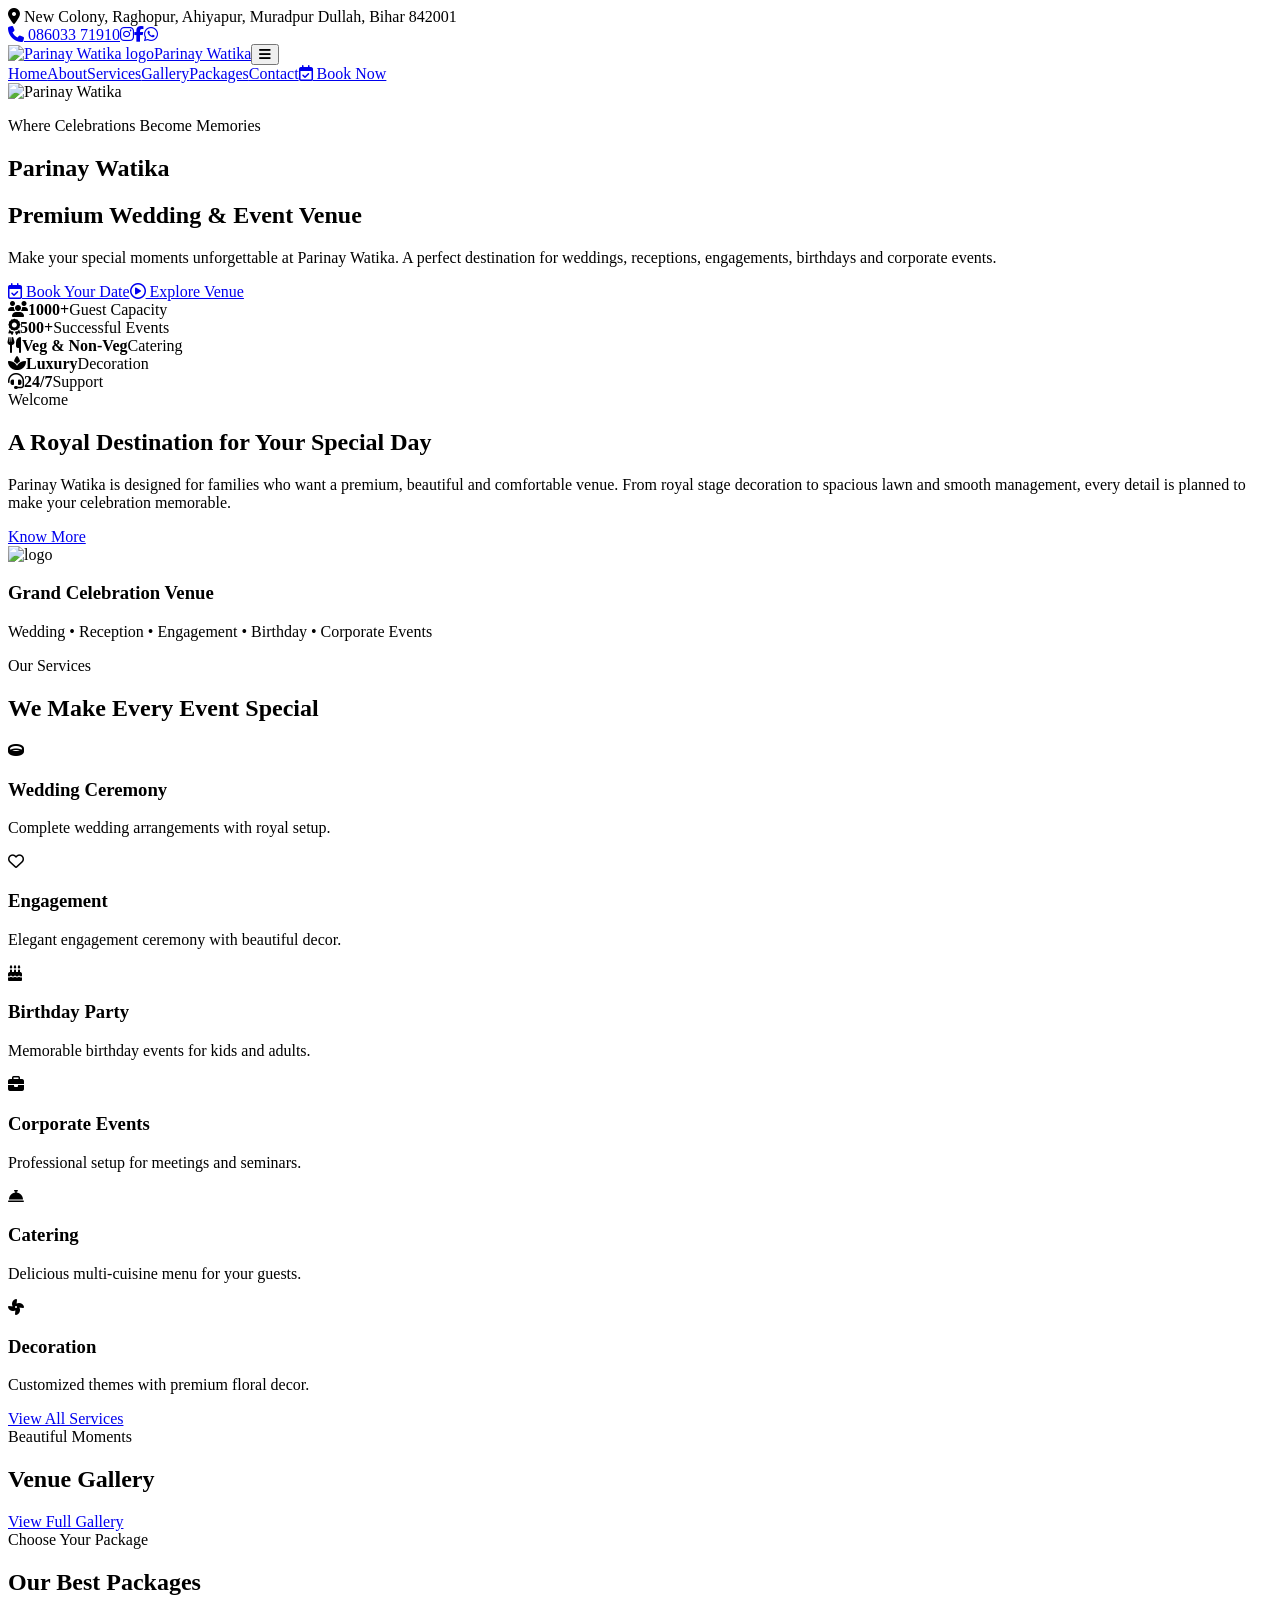
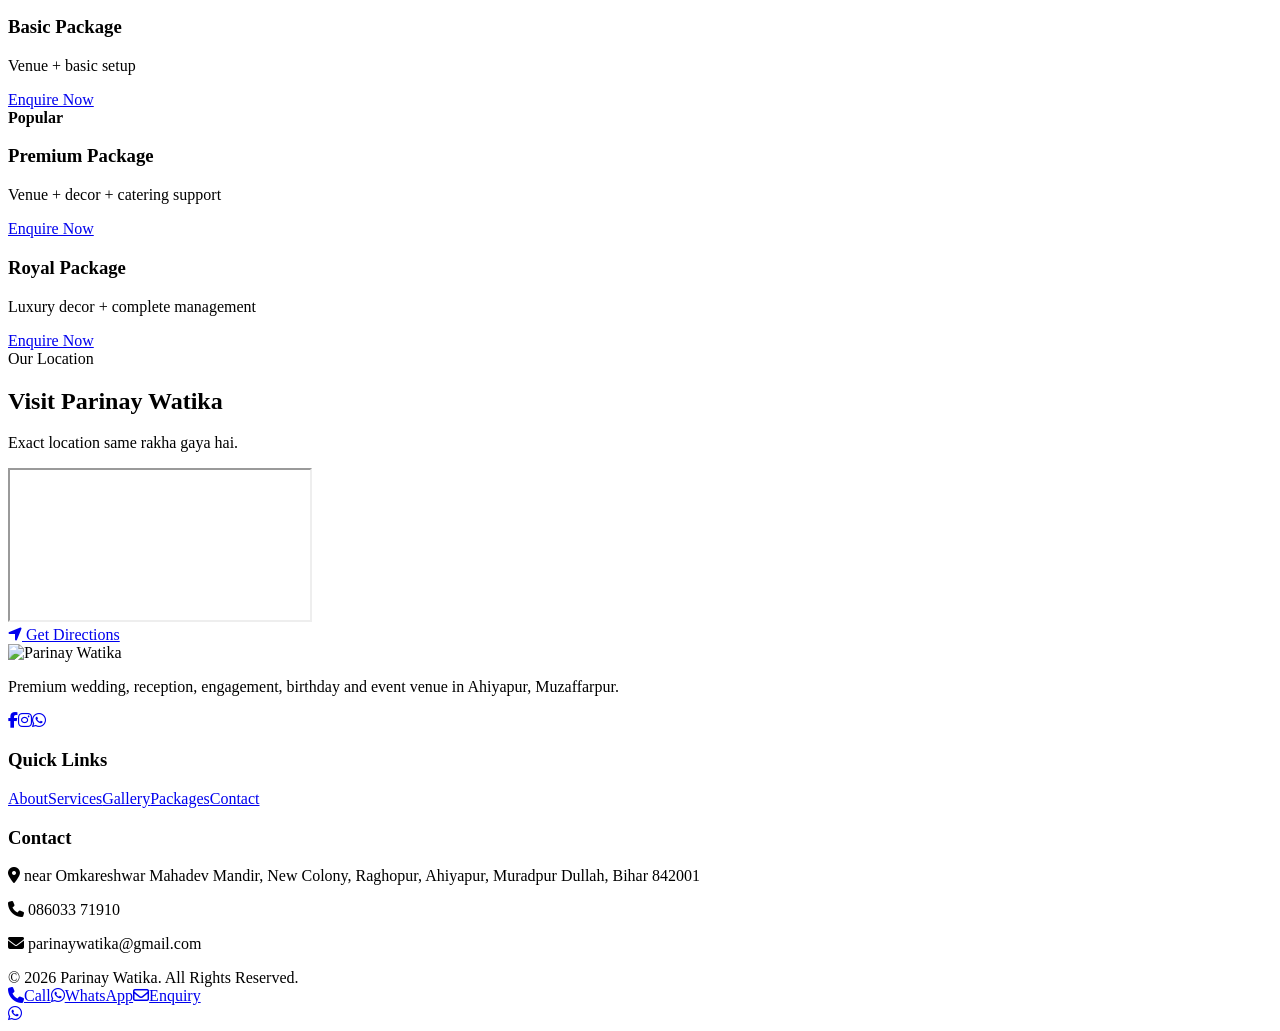
==== index.html @ 97393292 "Add files via upload" ====
<!DOCTYPE html><html lang="hi"><head><meta charset="UTF-8"><meta name="viewport" content="width=device-width, initial-scale=1.0"><title>Parinay Watika | Premium Wedding & Event Venue</title><meta name="description" content="Parinay Watika - premium wedding and event venue in Ahiyapur, Muzaffarpur."><link rel="preconnect" href="https://fonts.googleapis.com"><link rel="preconnect" href="https://fonts.gstatic.com" crossorigin><link href="https://fonts.googleapis.com/css2?family=Cinzel:wght@500;600;700;800&family=Playfair+Display:wght@600;700;800&family=Poppins:wght@300;400;500;600;700&display=swap" rel="stylesheet"><link rel="stylesheet" href="https://cdnjs.cloudflare.com/ajax/libs/font-awesome/6.5.2/css/all.min.css"><link rel="stylesheet" href="css/style.css"></head><body><header class="topbar"><div><i class="fa-solid fa-location-dot"></i> New Colony, Raghopur, Ahiyapur, Muradpur Dullah, Bihar 842001</div><div class="top-social"><a href="tel:+918603371910"><i class="fa-solid fa-phone"></i> 086033 71910</a><a href="https://www.instagram.com/mr_babuan_king" target="_blank"><i class="fa-brands fa-instagram"></i></a><a href="https://www.facebook.com/yourpage" target="_blank"><i class="fa-brands fa-facebook-f"></i></a><a href="https://wa.me/918603371910" target="_blank"><i class="fa-brands fa-whatsapp"></i></a></div></header>
<nav class="navbar"><a class="brand" href="index.html"><img src="assets/logo.png" alt="Parinay Watika logo"><span>Parinay Watika</span></a><button id="menuBtn" class="menu-btn"><i class="fa-solid fa-bars"></i></button><div id="navMenu" class="navlinks"><a href="index.html">Home</a><a href="about.html">About</a><a href="services.html">Services</a><a href="gallery.html">Gallery</a><a href="packages.html">Packages</a><a href="contact.html">Contact</a><a class="book" href="contact.html#booking"><i class="fa-regular fa-calendar-check"></i> Book Now</a></div></nav><section class="hero"><div class="hero-shade"></div><div class="hero-content"><img src="assets/logo.png" class="hero-logo" alt="Parinay Watika"><p class="script">Where Celebrations Become Memories</p><h1>Parinay <span>Watika</span></h1><h2>Premium Wedding & Event Venue</h2><p class="lead">Make your special moments unforgettable at Parinay Watika. A perfect destination for weddings, receptions, engagements, birthdays and corporate events.</p><div class="hero-buttons"><a class="btn primary" href="contact.html#booking"><i class="fa-regular fa-calendar-check"></i> Book Your Date</a><a class="btn ghost" href="gallery.html"><i class="fa-regular fa-circle-play"></i> Explore Venue</a></div></div></section><section class="stats"><div><i class="fa-solid fa-users"></i><b>1000+</b><span>Guest Capacity</span></div><div><i class="fa-solid fa-award"></i><b>500+</b><span>Successful Events</span></div><div><i class="fa-solid fa-utensils"></i><b>Veg & Non-Veg</b><span>Catering</span></div><div><i class="fa-solid fa-spa"></i><b>Luxury</b><span>Decoration</span></div><div><i class="fa-solid fa-headset"></i><b>24/7</b><span>Support</span></div></section><section class="split"><div><span class="mini">Welcome</span><h2>A Royal Destination for Your Special Day</h2><p>Parinay Watika is designed for families who want a premium, beautiful and comfortable venue. From royal stage decoration to spacious lawn and smooth management, every detail is planned to make your celebration memorable.</p><a class="btn dark" href="about.html">Know More</a></div><div class="feature-card"><img src="assets/logo.png" alt="logo"><h3>Grand Celebration Venue</h3><p>Wedding • Reception • Engagement • Birthday • Corporate Events</p></div></section><section class="services-home"><div class="section-title"><span>Our Services</span><h2>We Make Every Event Special</h2></div><div class="cards"><article><i class="fa-solid fa-ring"></i><h3>Wedding Ceremony</h3><p>Complete wedding arrangements with royal setup.</p></article><article><i class="fa-regular fa-heart"></i><h3>Engagement</h3><p>Elegant engagement ceremony with beautiful decor.</p></article><article><i class="fa-solid fa-cake-candles"></i><h3>Birthday Party</h3><p>Memorable birthday events for kids and adults.</p></article><article><i class="fa-solid fa-briefcase"></i><h3>Corporate Events</h3><p>Professional setup for meetings and seminars.</p></article><article><i class="fa-solid fa-bell-concierge"></i><h3>Catering</h3><p>Delicious multi-cuisine menu for your guests.</p></article><article><i class="fa-solid fa-fan"></i><h3>Decoration</h3><p>Customized themes with premium floral decor.</p></article></div><div class="center"><a class="btn primary" href="services.html">View All Services</a></div></section><section class="gallery-preview"><div class="section-title light"><span>Beautiful Moments</span><h2>Venue Gallery</h2></div><div class="gallery-grid"><div></div><div></div><div></div><div></div><div></div><div></div></div><div class="center"><a class="btn ghost" href="gallery.html">View Full Gallery</a></div></section><section class="packages-preview"><div class="section-title light"><span>Choose Your Package</span><h2>Our Best Packages</h2></div><div class="package-grid"><div class="pkg"><h3>Basic Package</h3><p>Venue + basic setup</p><a href="contact.html#booking">Enquire Now</a></div><div class="pkg featured"><b>Popular</b><h3>Premium Package</h3><p>Venue + decor + catering support</p><a href="contact.html#booking">Enquire Now</a></div><div class="pkg"><h3>Royal Package</h3><p>Luxury decor + complete management</p><a href="contact.html#booking">Enquire Now</a></div></div></section><section class="map-section"><div class="section-title"><span>Our Location</span><h2>Visit Parinay Watika</h2><p>Exact location same rakha gaya hai.</p></div><iframe title="Parinay Watika Google Map" src="https://www.google.com/maps?q=26.1533341,85.3996488+(Parinay+vatika)&output=embed" loading="lazy" referrerpolicy="no-referrer-when-downgrade"></iframe><div class="center"><a class="btn primary" target="_blank" href="https://www.google.com/maps/dir/?api=1&destination=26.1533341,85.3996488"><i class="fa-solid fa-location-arrow"></i> Get Directions</a></div></section><footer class="footer"><div class="footer-grid"><div><img src="assets/logo.png" class="footer-logo" alt="Parinay Watika"><p>Premium wedding, reception, engagement, birthday and event venue in Ahiyapur, Muzaffarpur.</p><div class="social-icons"><a href="https://www.facebook.com/yourpage" target="_blank"><i class="fa-brands fa-facebook-f"></i></a><a href="https://www.instagram.com/mr_babuan_king" target="_blank"><i class="fa-brands fa-instagram"></i></a><a href="https://wa.me/918603371910" target="_blank"><i class="fa-brands fa-whatsapp"></i></a></div></div><div><h3>Quick Links</h3><a href="about.html">About</a><a href="services.html">Services</a><a href="gallery.html">Gallery</a><a href="packages.html">Packages</a><a href="contact.html">Contact</a></div><div><h3>Contact</h3><p><i class="fa-solid fa-location-dot"></i> near Omkareshwar Mahadev Mandir, New Colony, Raghopur, Ahiyapur, Muradpur Dullah, Bihar 842001</p><p><i class="fa-solid fa-phone"></i> 086033 71910</p><p><i class="fa-solid fa-envelope"></i> parinaywatika@gmail.com</p></div></div><div class="copy">© 2026 Parinay Watika. All Rights Reserved.</div></footer><div class="side-actions"><a href="tel:+918603371910"><i class="fa-solid fa-phone"></i><span>Call</span></a><a href="https://wa.me/918603371910?text=Hello%20Parinay%20Watika,%20I%20want%20to%20book%20your%20venue." target="_blank"><i class="fa-brands fa-whatsapp"></i><span>WhatsApp</span></a><a href="contact.html#booking"><i class="fa-regular fa-envelope"></i><span>Enquiry</span></a></div><a class="float-whatsapp" href="https://wa.me/918603371910?text=Hello%20Parinay%20Watika,%20I%20want%20to%20book%20your%20venue." target="_blank"><i class="fa-brands fa-whatsapp"></i></a><script src="js/script.js"></script></body></html>
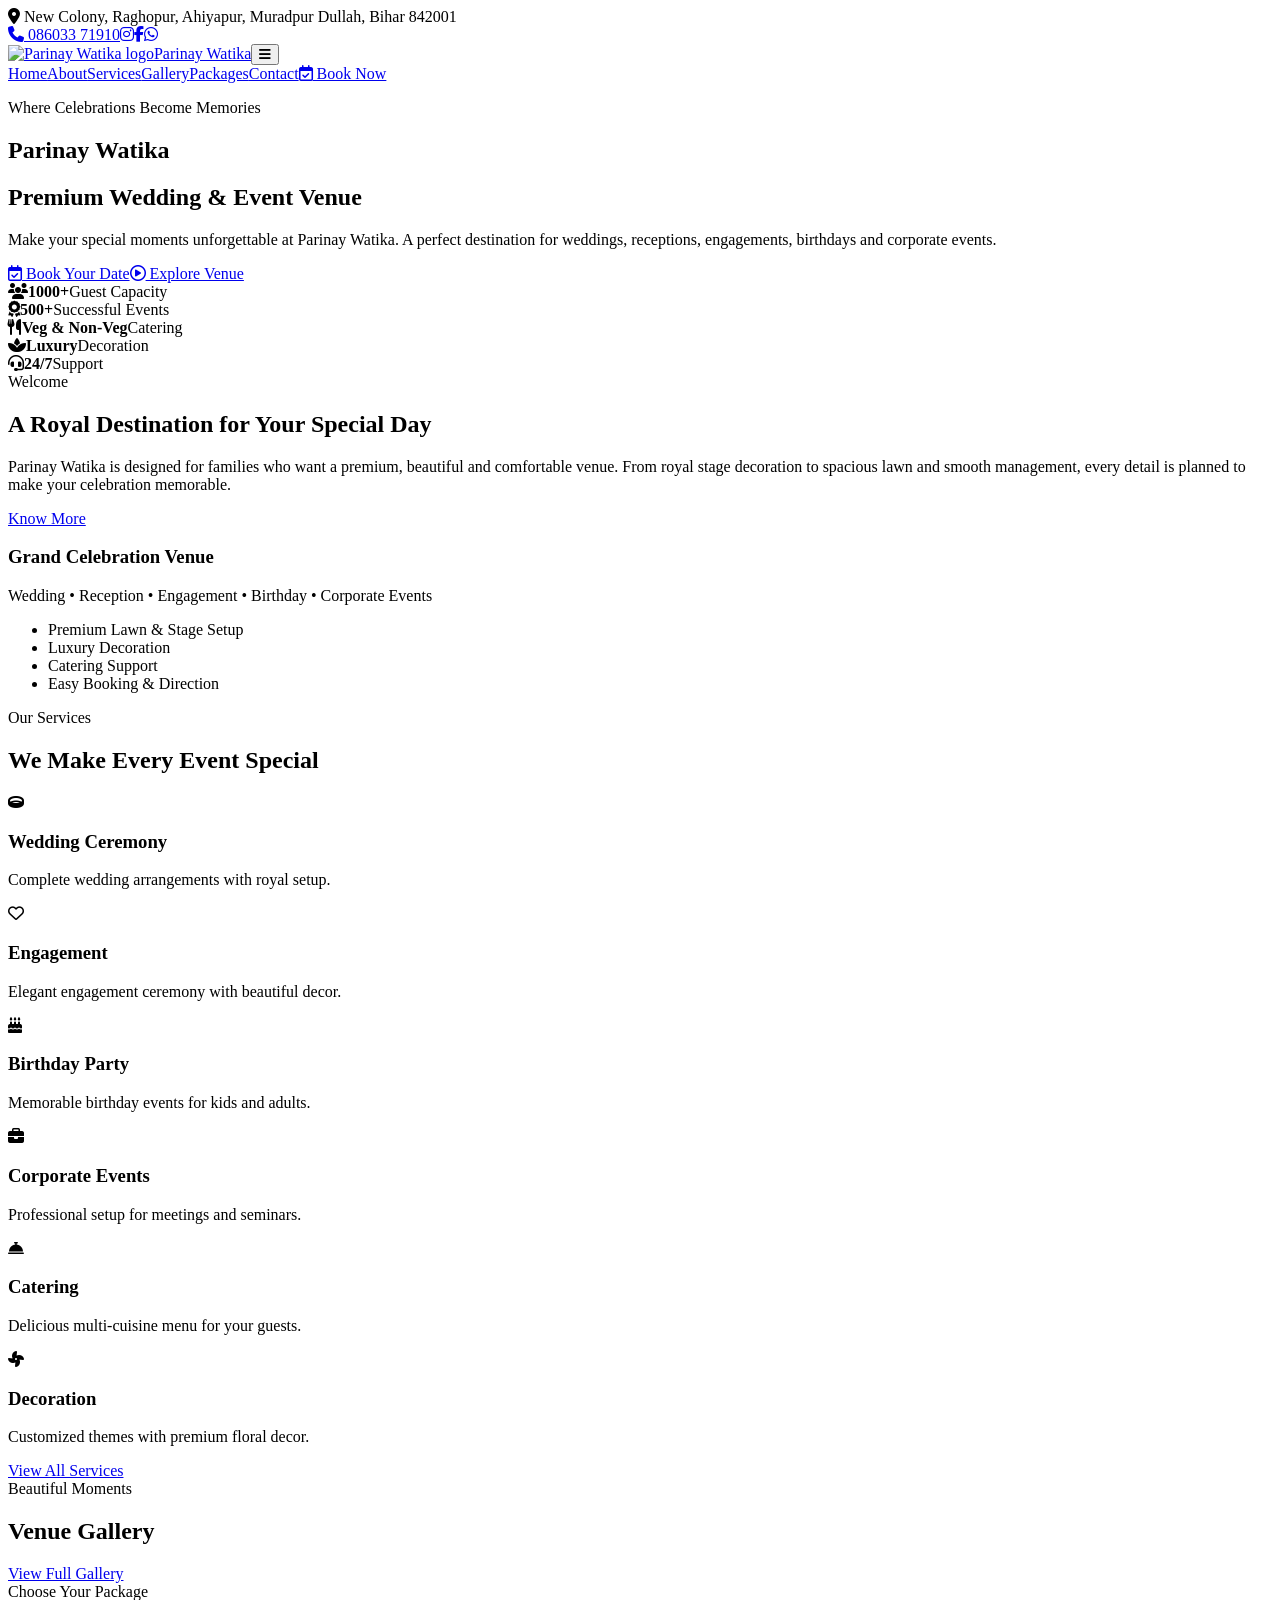
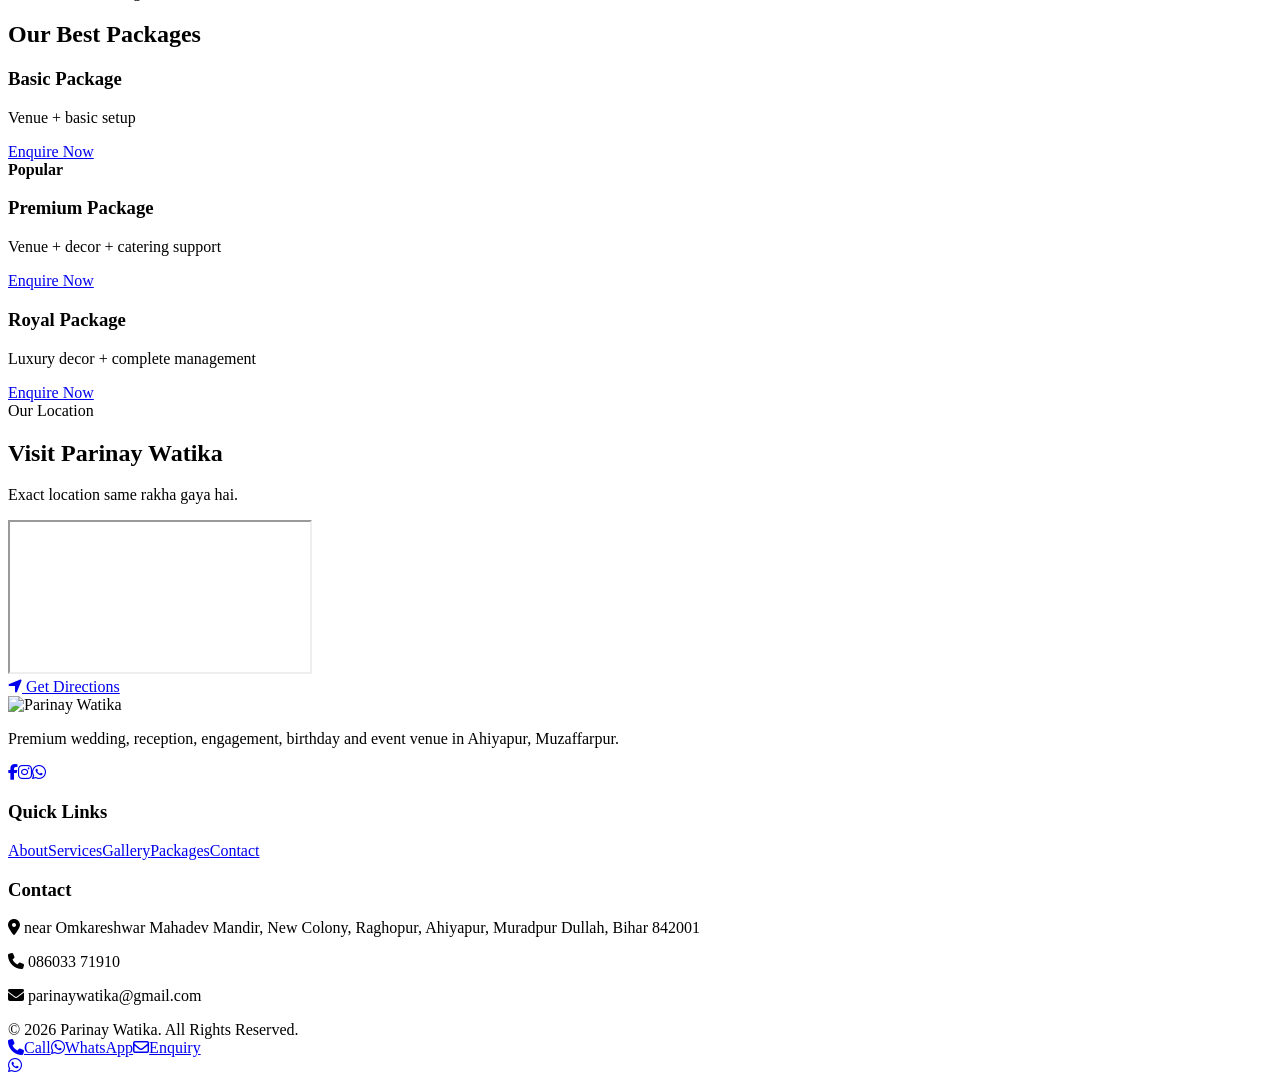
==== commit 7a912dfe: "Add files via upload" ====
--- a/index.html
+++ b/index.html
@@ -1,2 +1,2 @@
 <!DOCTYPE html><html lang="hi"><head><meta charset="UTF-8"><meta name="viewport" content="width=device-width, initial-scale=1.0"><title>Parinay Watika | Premium Wedding & Event Venue</title><meta name="description" content="Parinay Watika - premium wedding and event venue in Ahiyapur, Muzaffarpur."><link rel="preconnect" href="https://fonts.googleapis.com"><link rel="preconnect" href="https://fonts.gstatic.com" crossorigin><link href="https://fonts.googleapis.com/css2?family=Cinzel:wght@500;600;700;800&family=Playfair+Display:wght@600;700;800&family=Poppins:wght@300;400;500;600;700&display=swap" rel="stylesheet"><link rel="stylesheet" href="https://cdnjs.cloudflare.com/ajax/libs/font-awesome/6.5.2/css/all.min.css"><link rel="stylesheet" href="css/style.css"></head><body><header class="topbar"><div><i class="fa-solid fa-location-dot"></i> New Colony, Raghopur, Ahiyapur, Muradpur Dullah, Bihar 842001</div><div class="top-social"><a href="tel:+918603371910"><i class="fa-solid fa-phone"></i> 086033 71910</a><a href="https://www.instagram.com/mr_babuan_king" target="_blank"><i class="fa-brands fa-instagram"></i></a><a href="https://www.facebook.com/yourpage" target="_blank"><i class="fa-brands fa-facebook-f"></i></a><a href="https://wa.me/918603371910" target="_blank"><i class="fa-brands fa-whatsapp"></i></a></div></header>
-<nav class="navbar"><a class="brand" href="index.html"><img src="assets/logo.png" alt="Parinay Watika logo"><span>Parinay Watika</span></a><button id="menuBtn" class="menu-btn"><i class="fa-solid fa-bars"></i></button><div id="navMenu" class="navlinks"><a href="index.html">Home</a><a href="about.html">About</a><a href="services.html">Services</a><a href="gallery.html">Gallery</a><a href="packages.html">Packages</a><a href="contact.html">Contact</a><a class="book" href="contact.html#booking"><i class="fa-regular fa-calendar-check"></i> Book Now</a></div></nav><section class="hero"><div class="hero-shade"></div><div class="hero-content"><img src="assets/logo.png" class="hero-logo" alt="Parinay Watika"><p class="script">Where Celebrations Become Memories</p><h1>Parinay <span>Watika</span></h1><h2>Premium Wedding & Event Venue</h2><p class="lead">Make your special moments unforgettable at Parinay Watika. A perfect destination for weddings, receptions, engagements, birthdays and corporate events.</p><div class="hero-buttons"><a class="btn primary" href="contact.html#booking"><i class="fa-regular fa-calendar-check"></i> Book Your Date</a><a class="btn ghost" href="gallery.html"><i class="fa-regular fa-circle-play"></i> Explore Venue</a></div></div></section><section class="stats"><div><i class="fa-solid fa-users"></i><b>1000+</b><span>Guest Capacity</span></div><div><i class="fa-solid fa-award"></i><b>500+</b><span>Successful Events</span></div><div><i class="fa-solid fa-utensils"></i><b>Veg & Non-Veg</b><span>Catering</span></div><div><i class="fa-solid fa-spa"></i><b>Luxury</b><span>Decoration</span></div><div><i class="fa-solid fa-headset"></i><b>24/7</b><span>Support</span></div></section><section class="split"><div><span class="mini">Welcome</span><h2>A Royal Destination for Your Special Day</h2><p>Parinay Watika is designed for families who want a premium, beautiful and comfortable venue. From royal stage decoration to spacious lawn and smooth management, every detail is planned to make your celebration memorable.</p><a class="btn dark" href="about.html">Know More</a></div><div class="feature-card"><img src="assets/logo.png" alt="logo"><h3>Grand Celebration Venue</h3><p>Wedding • Reception • Engagement • Birthday • Corporate Events</p></div></section><section class="services-home"><div class="section-title"><span>Our Services</span><h2>We Make Every Event Special</h2></div><div class="cards"><article><i class="fa-solid fa-ring"></i><h3>Wedding Ceremony</h3><p>Complete wedding arrangements with royal setup.</p></article><article><i class="fa-regular fa-heart"></i><h3>Engagement</h3><p>Elegant engagement ceremony with beautiful decor.</p></article><article><i class="fa-solid fa-cake-candles"></i><h3>Birthday Party</h3><p>Memorable birthday events for kids and adults.</p></article><article><i class="fa-solid fa-briefcase"></i><h3>Corporate Events</h3><p>Professional setup for meetings and seminars.</p></article><article><i class="fa-solid fa-bell-concierge"></i><h3>Catering</h3><p>Delicious multi-cuisine menu for your guests.</p></article><article><i class="fa-solid fa-fan"></i><h3>Decoration</h3><p>Customized themes with premium floral decor.</p></article></div><div class="center"><a class="btn primary" href="services.html">View All Services</a></div></section><section class="gallery-preview"><div class="section-title light"><span>Beautiful Moments</span><h2>Venue Gallery</h2></div><div class="gallery-grid"><div></div><div></div><div></div><div></div><div></div><div></div></div><div class="center"><a class="btn ghost" href="gallery.html">View Full Gallery</a></div></section><section class="packages-preview"><div class="section-title light"><span>Choose Your Package</span><h2>Our Best Packages</h2></div><div class="package-grid"><div class="pkg"><h3>Basic Package</h3><p>Venue + basic setup</p><a href="contact.html#booking">Enquire Now</a></div><div class="pkg featured"><b>Popular</b><h3>Premium Package</h3><p>Venue + decor + catering support</p><a href="contact.html#booking">Enquire Now</a></div><div class="pkg"><h3>Royal Package</h3><p>Luxury decor + complete management</p><a href="contact.html#booking">Enquire Now</a></div></div></section><section class="map-section"><div class="section-title"><span>Our Location</span><h2>Visit Parinay Watika</h2><p>Exact location same rakha gaya hai.</p></div><iframe title="Parinay Watika Google Map" src="https://www.google.com/maps?q=26.1533341,85.3996488+(Parinay+vatika)&output=embed" loading="lazy" referrerpolicy="no-referrer-when-downgrade"></iframe><div class="center"><a class="btn primary" target="_blank" href="https://www.google.com/maps/dir/?api=1&destination=26.1533341,85.3996488"><i class="fa-solid fa-location-arrow"></i> Get Directions</a></div></section><footer class="footer"><div class="footer-grid"><div><img src="assets/logo.png" class="footer-logo" alt="Parinay Watika"><p>Premium wedding, reception, engagement, birthday and event venue in Ahiyapur, Muzaffarpur.</p><div class="social-icons"><a href="https://www.facebook.com/yourpage" target="_blank"><i class="fa-brands fa-facebook-f"></i></a><a href="https://www.instagram.com/mr_babuan_king" target="_blank"><i class="fa-brands fa-instagram"></i></a><a href="https://wa.me/918603371910" target="_blank"><i class="fa-brands fa-whatsapp"></i></a></div></div><div><h3>Quick Links</h3><a href="about.html">About</a><a href="services.html">Services</a><a href="gallery.html">Gallery</a><a href="packages.html">Packages</a><a href="contact.html">Contact</a></div><div><h3>Contact</h3><p><i class="fa-solid fa-location-dot"></i> near Omkareshwar Mahadev Mandir, New Colony, Raghopur, Ahiyapur, Muradpur Dullah, Bihar 842001</p><p><i class="fa-solid fa-phone"></i> 086033 71910</p><p><i class="fa-solid fa-envelope"></i> parinaywatika@gmail.com</p></div></div><div class="copy">© 2026 Parinay Watika. All Rights Reserved.</div></footer><div class="side-actions"><a href="tel:+918603371910"><i class="fa-solid fa-phone"></i><span>Call</span></a><a href="https://wa.me/918603371910?text=Hello%20Parinay%20Watika,%20I%20want%20to%20book%20your%20venue." target="_blank"><i class="fa-brands fa-whatsapp"></i><span>WhatsApp</span></a><a href="contact.html#booking"><i class="fa-regular fa-envelope"></i><span>Enquiry</span></a></div><a class="float-whatsapp" href="https://wa.me/918603371910?text=Hello%20Parinay%20Watika,%20I%20want%20to%20book%20your%20venue." target="_blank"><i class="fa-brands fa-whatsapp"></i></a><script src="js/script.js"></script></body></html>+<nav class="navbar"><a class="brand" href="index.html"><img src="assets/logo.png" alt="Parinay Watika logo"><span>Parinay Watika</span></a><button id="menuBtn" class="menu-btn"><i class="fa-solid fa-bars"></i></button><div id="navMenu" class="navlinks"><a href="index.html">Home</a><a href="about.html">About</a><a href="services.html">Services</a><a href="gallery.html">Gallery</a><a href="packages.html">Packages</a><a href="contact.html">Contact</a><a class="book" href="contact.html#booking"><i class="fa-regular fa-calendar-check"></i> Book Now</a></div></nav><section class="hero"><div class="hero-shade"></div><div class="hero-content"><p class="script">Where Celebrations Become Memories</p><h1>Parinay <span>Watika</span></h1><h2>Premium Wedding & Event Venue</h2><p class="lead">Make your special moments unforgettable at Parinay Watika. A perfect destination for weddings, receptions, engagements, birthdays and corporate events.</p><div class="hero-buttons"><a class="btn primary" href="contact.html#booking"><i class="fa-regular fa-calendar-check"></i> Book Your Date</a><a class="btn ghost" href="gallery.html"><i class="fa-regular fa-circle-play"></i> Explore Venue</a></div></div></section><section class="stats"><div><i class="fa-solid fa-users"></i><b>1000+</b><span>Guest Capacity</span></div><div><i class="fa-solid fa-award"></i><b>500+</b><span>Successful Events</span></div><div><i class="fa-solid fa-utensils"></i><b>Veg & Non-Veg</b><span>Catering</span></div><div><i class="fa-solid fa-spa"></i><b>Luxury</b><span>Decoration</span></div><div><i class="fa-solid fa-headset"></i><b>24/7</b><span>Support</span></div></section><section class="split"><div><span class="mini">Welcome</span><h2>A Royal Destination for Your Special Day</h2><p>Parinay Watika is designed for families who want a premium, beautiful and comfortable venue. From royal stage decoration to spacious lawn and smooth management, every detail is planned to make your celebration memorable.</p><a class="btn dark" href="about.html">Know More</a></div><div class="feature-card"><h3>Grand Celebration Venue</h3><p>Wedding • Reception • Engagement • Birthday • Corporate Events</p><ul><li>Premium Lawn & Stage Setup</li><li>Luxury Decoration</li><li>Catering Support</li><li>Easy Booking & Direction</li></ul></div></section><section class="services-home"><div class="section-title"><span>Our Services</span><h2>We Make Every Event Special</h2></div><div class="cards"><article><i class="fa-solid fa-ring"></i><h3>Wedding Ceremony</h3><p>Complete wedding arrangements with royal setup.</p></article><article><i class="fa-regular fa-heart"></i><h3>Engagement</h3><p>Elegant engagement ceremony with beautiful decor.</p></article><article><i class="fa-solid fa-cake-candles"></i><h3>Birthday Party</h3><p>Memorable birthday events for kids and adults.</p></article><article><i class="fa-solid fa-briefcase"></i><h3>Corporate Events</h3><p>Professional setup for meetings and seminars.</p></article><article><i class="fa-solid fa-bell-concierge"></i><h3>Catering</h3><p>Delicious multi-cuisine menu for your guests.</p></article><article><i class="fa-solid fa-fan"></i><h3>Decoration</h3><p>Customized themes with premium floral decor.</p></article></div><div class="center"><a class="btn primary" href="services.html">View All Services</a></div></section><section class="gallery-preview"><div class="section-title light"><span>Beautiful Moments</span><h2>Venue Gallery</h2></div><div class="gallery-grid"><div></div><div></div><div></div><div></div><div></div><div></div></div><div class="center"><a class="btn ghost" href="gallery.html">View Full Gallery</a></div></section><section class="packages-preview"><div class="section-title light"><span>Choose Your Package</span><h2>Our Best Packages</h2></div><div class="package-grid"><div class="pkg"><h3>Basic Package</h3><p>Venue + basic setup</p><a href="contact.html#booking">Enquire Now</a></div><div class="pkg featured"><b>Popular</b><h3>Premium Package</h3><p>Venue + decor + catering support</p><a href="contact.html#booking">Enquire Now</a></div><div class="pkg"><h3>Royal Package</h3><p>Luxury decor + complete management</p><a href="contact.html#booking">Enquire Now</a></div></div></section><section class="map-section"><div class="section-title"><span>Our Location</span><h2>Visit Parinay Watika</h2><p>Exact location same rakha gaya hai.</p></div><iframe title="Parinay Watika Google Map" src="https://www.google.com/maps?q=26.1533341,85.3996488+(Parinay+vatika)&output=embed" loading="lazy" referrerpolicy="no-referrer-when-downgrade"></iframe><div class="center"><a class="btn primary" target="_blank" href="https://www.google.com/maps/dir/?api=1&destination=26.1533341,85.3996488"><i class="fa-solid fa-location-arrow"></i> Get Directions</a></div></section><footer class="footer"><div class="footer-grid"><div><img src="assets/logo.png" class="footer-logo" alt="Parinay Watika"><p>Premium wedding, reception, engagement, birthday and event venue in Ahiyapur, Muzaffarpur.</p><div class="social-icons"><a href="https://www.facebook.com/yourpage" target="_blank"><i class="fa-brands fa-facebook-f"></i></a><a href="https://www.instagram.com/mr_babuan_king" target="_blank"><i class="fa-brands fa-instagram"></i></a><a href="https://wa.me/918603371910" target="_blank"><i class="fa-brands fa-whatsapp"></i></a></div></div><div><h3>Quick Links</h3><a href="about.html">About</a><a href="services.html">Services</a><a href="gallery.html">Gallery</a><a href="packages.html">Packages</a><a href="contact.html">Contact</a></div><div><h3>Contact</h3><p><i class="fa-solid fa-location-dot"></i> near Omkareshwar Mahadev Mandir, New Colony, Raghopur, Ahiyapur, Muradpur Dullah, Bihar 842001</p><p><i class="fa-solid fa-phone"></i> 086033 71910</p><p><i class="fa-solid fa-envelope"></i> parinaywatika@gmail.com</p></div></div><div class="copy">© 2026 Parinay Watika. All Rights Reserved.</div></footer><div class="side-actions"><a href="tel:+918603371910"><i class="fa-solid fa-phone"></i><span>Call</span></a><a href="https://wa.me/918603371910?text=Hello%20Parinay%20Watika,%20I%20want%20to%20book%20your%20venue." target="_blank"><i class="fa-brands fa-whatsapp"></i><span>WhatsApp</span></a><a href="contact.html#booking"><i class="fa-regular fa-envelope"></i><span>Enquiry</span></a></div><a class="float-whatsapp" href="https://wa.me/918603371910?text=Hello%20Parinay%20Watika,%20I%20want%20to%20book%20your%20venue." target="_blank"><i class="fa-brands fa-whatsapp"></i></a><script src="js/script.js"></script></body></html>
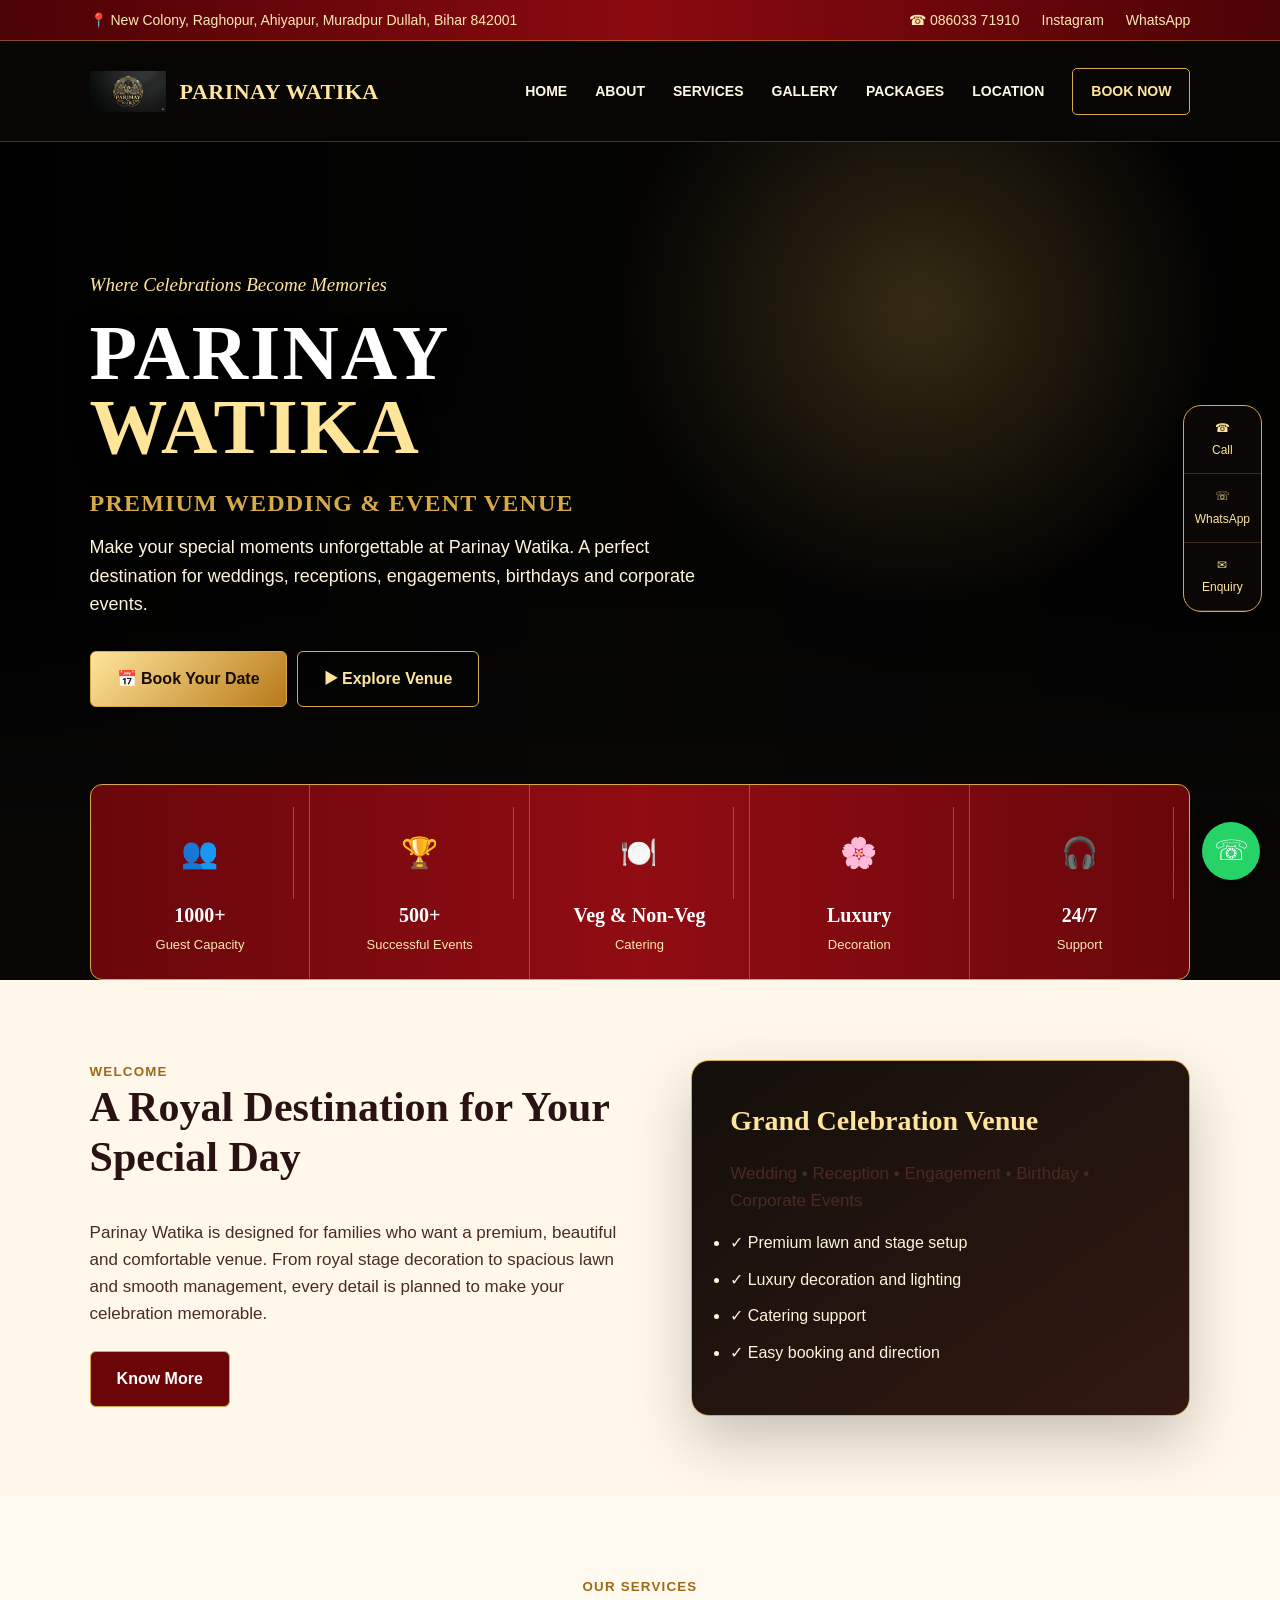
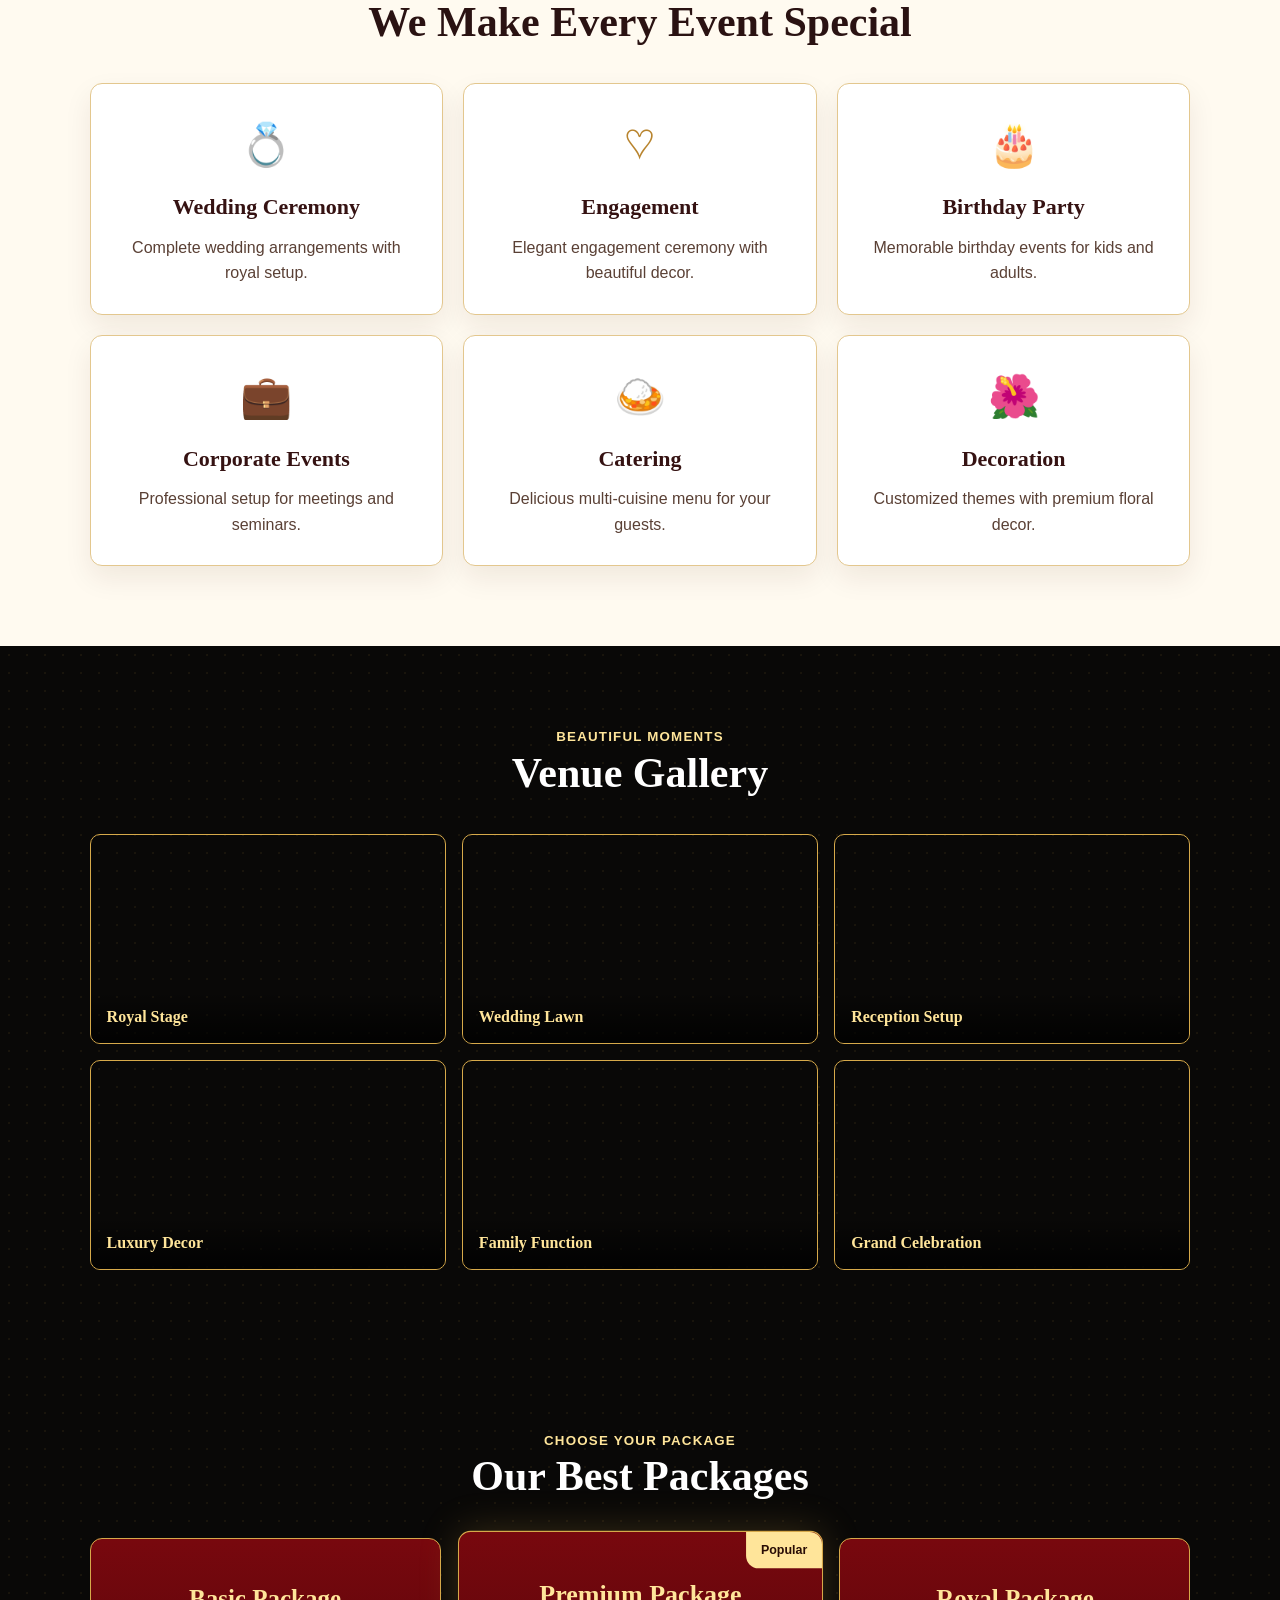
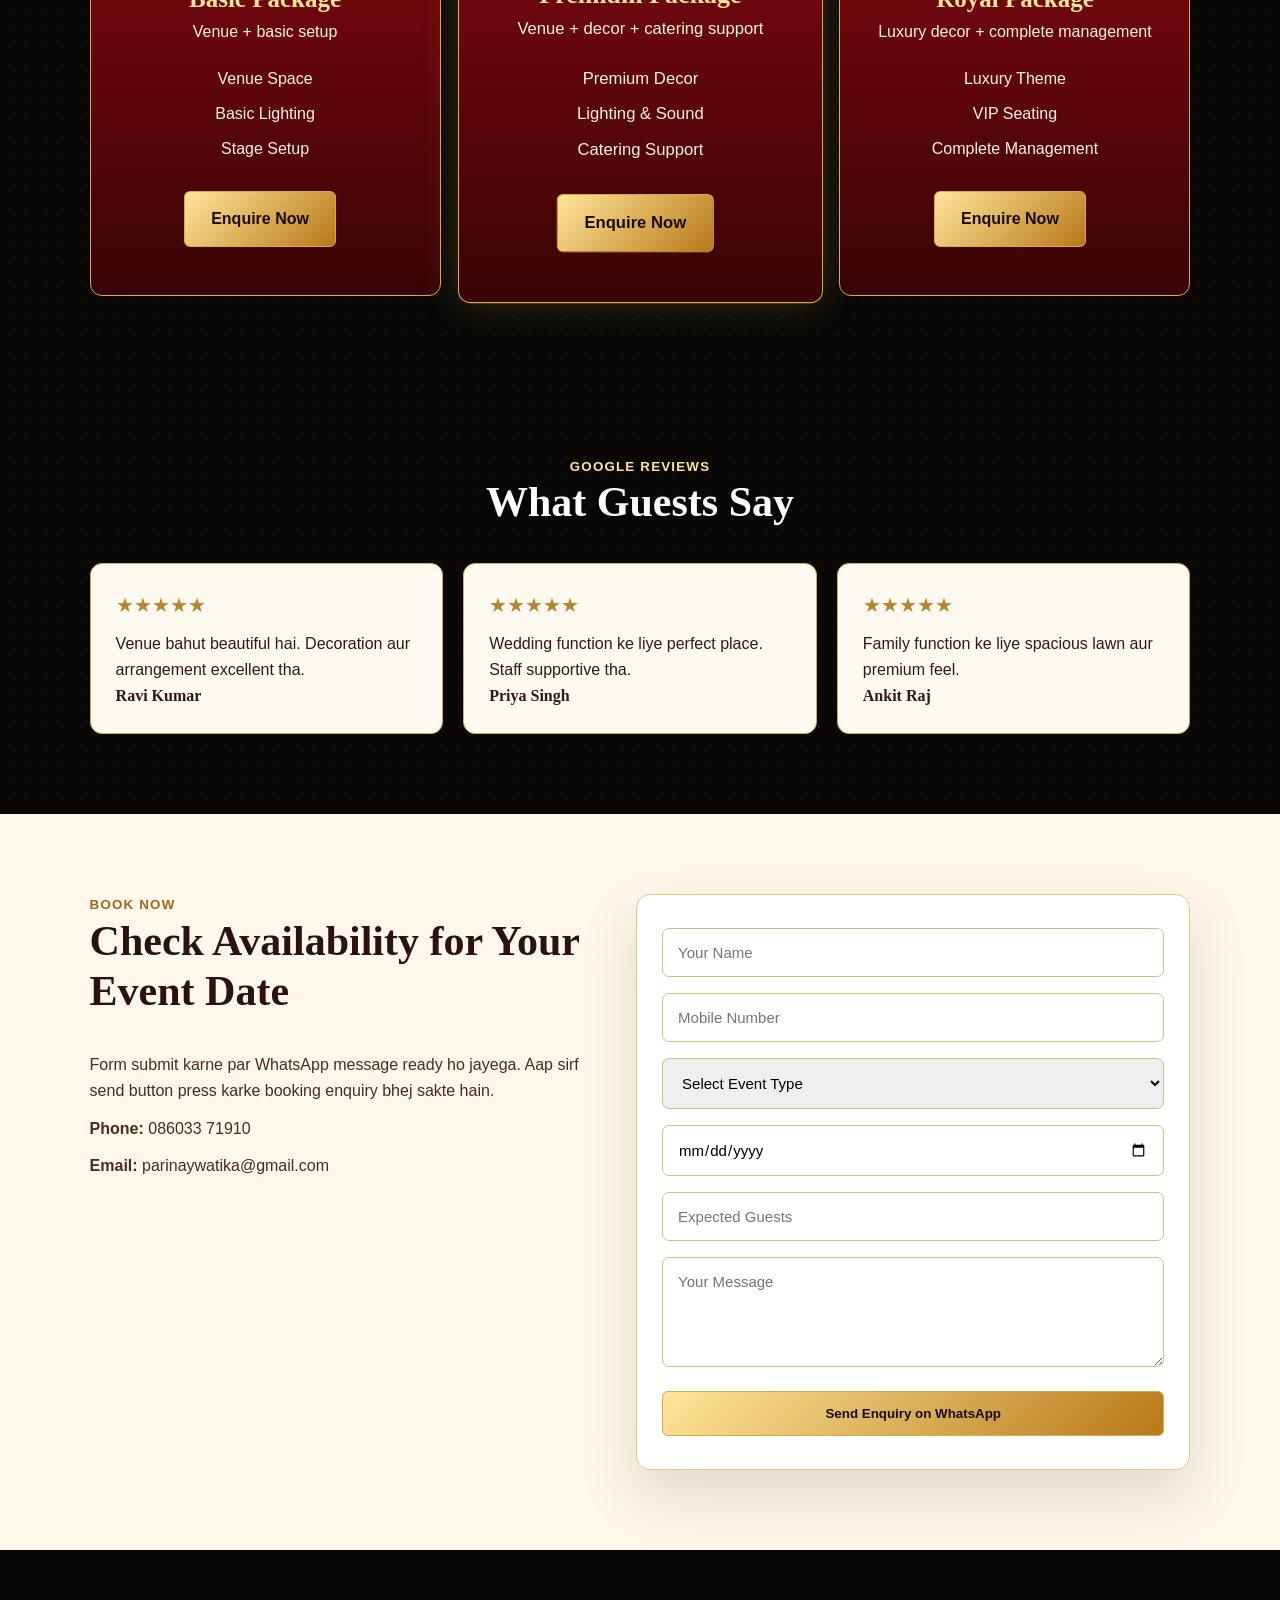
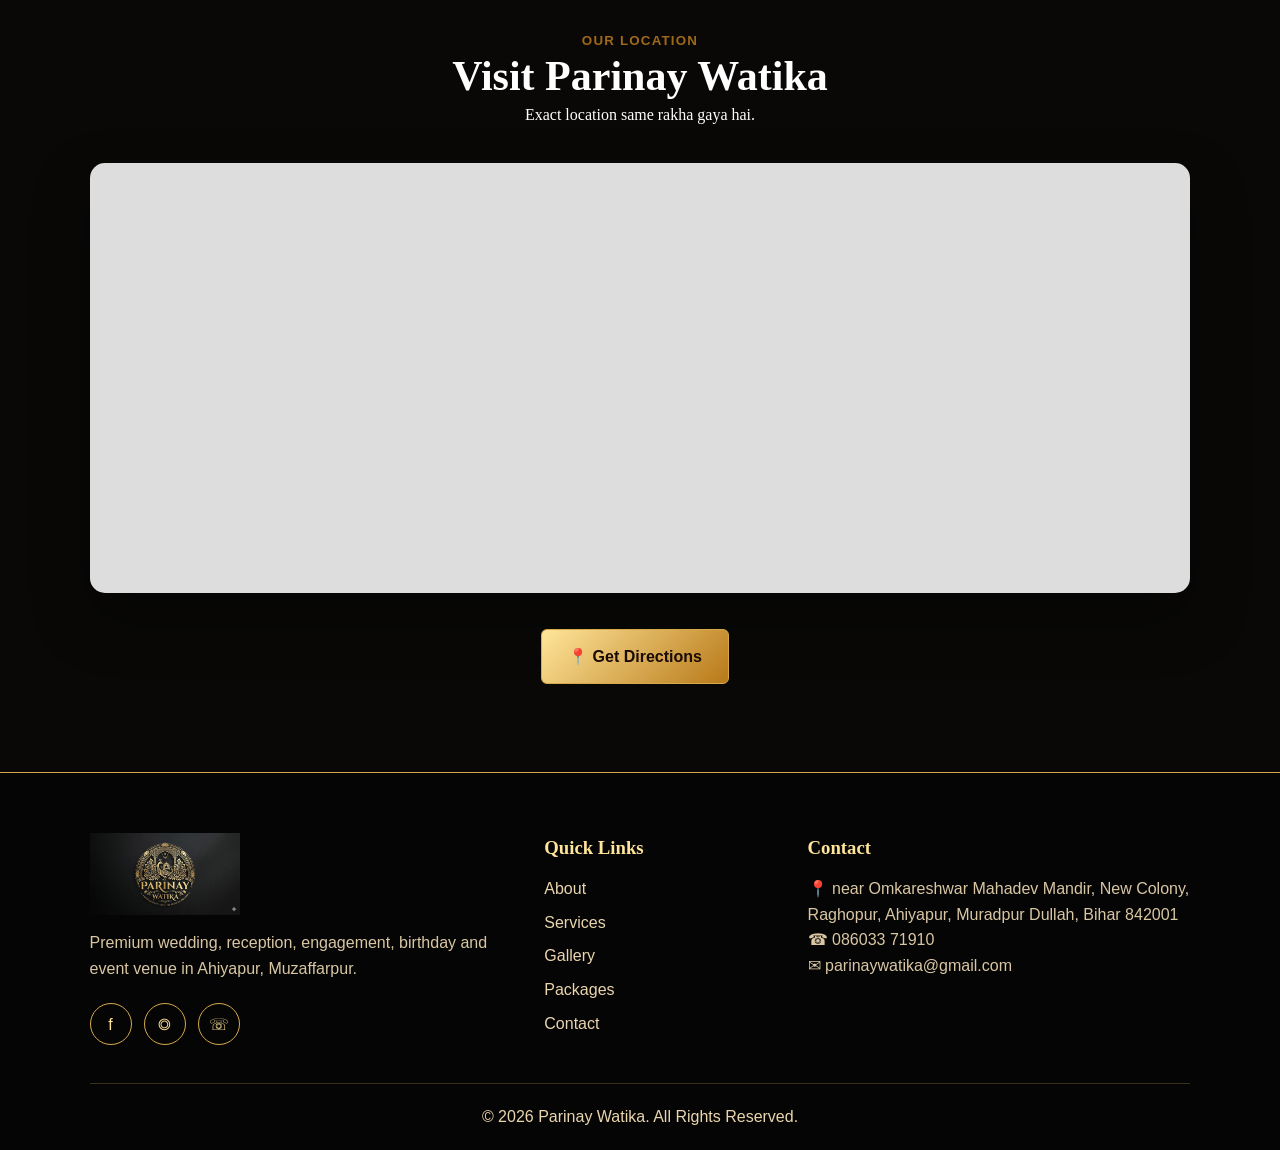
==== commit 0be28c23: "Add files via upload" ====
--- a/index.html
+++ b/index.html
@@ -1,2 +1,77 @@
-<!DOCTYPE html><html lang="hi"><head><meta charset="UTF-8"><meta name="viewport" content="width=device-width, initial-scale=1.0"><title>Parinay Watika | Premium Wedding & Event Venue</title><meta name="description" content="Parinay Watika - premium wedding and event venue in Ahiyapur, Muzaffarpur."><link rel="preconnect" href="https://fonts.googleapis.com"><link rel="preconnect" href="https://fonts.gstatic.com" crossorigin><link href="https://fonts.googleapis.com/css2?family=Cinzel:wght@500;600;700;800&family=Playfair+Display:wght@600;700;800&family=Poppins:wght@300;400;500;600;700&display=swap" rel="stylesheet"><link rel="stylesheet" href="https://cdnjs.cloudflare.com/ajax/libs/font-awesome/6.5.2/css/all.min.css"><link rel="stylesheet" href="css/style.css"></head><body><header class="topbar"><div><i class="fa-solid fa-location-dot"></i> New Colony, Raghopur, Ahiyapur, Muradpur Dullah, Bihar 842001</div><div class="top-social"><a href="tel:+918603371910"><i class="fa-solid fa-phone"></i> 086033 71910</a><a href="https://www.instagram.com/mr_babuan_king" target="_blank"><i class="fa-brands fa-instagram"></i></a><a href="https://www.facebook.com/yourpage" target="_blank"><i class="fa-brands fa-facebook-f"></i></a><a href="https://wa.me/918603371910" target="_blank"><i class="fa-brands fa-whatsapp"></i></a></div></header>
-<nav class="navbar"><a class="brand" href="index.html"><img src="assets/logo.png" alt="Parinay Watika logo"><span>Parinay Watika</span></a><button id="menuBtn" class="menu-btn"><i class="fa-solid fa-bars"></i></button><div id="navMenu" class="navlinks"><a href="index.html">Home</a><a href="about.html">About</a><a href="services.html">Services</a><a href="gallery.html">Gallery</a><a href="packages.html">Packages</a><a href="contact.html">Contact</a><a class="book" href="contact.html#booking"><i class="fa-regular fa-calendar-check"></i> Book Now</a></div></nav><section class="hero"><div class="hero-shade"></div><div class="hero-content"><p class="script">Where Celebrations Become Memories</p><h1>Parinay <span>Watika</span></h1><h2>Premium Wedding & Event Venue</h2><p class="lead">Make your special moments unforgettable at Parinay Watika. A perfect destination for weddings, receptions, engagements, birthdays and corporate events.</p><div class="hero-buttons"><a class="btn primary" href="contact.html#booking"><i class="fa-regular fa-calendar-check"></i> Book Your Date</a><a class="btn ghost" href="gallery.html"><i class="fa-regular fa-circle-play"></i> Explore Venue</a></div></div></section><section class="stats"><div><i class="fa-solid fa-users"></i><b>1000+</b><span>Guest Capacity</span></div><div><i class="fa-solid fa-award"></i><b>500+</b><span>Successful Events</span></div><div><i class="fa-solid fa-utensils"></i><b>Veg & Non-Veg</b><span>Catering</span></div><div><i class="fa-solid fa-spa"></i><b>Luxury</b><span>Decoration</span></div><div><i class="fa-solid fa-headset"></i><b>24/7</b><span>Support</span></div></section><section class="split"><div><span class="mini">Welcome</span><h2>A Royal Destination for Your Special Day</h2><p>Parinay Watika is designed for families who want a premium, beautiful and comfortable venue. From royal stage decoration to spacious lawn and smooth management, every detail is planned to make your celebration memorable.</p><a class="btn dark" href="about.html">Know More</a></div><div class="feature-card"><h3>Grand Celebration Venue</h3><p>Wedding • Reception • Engagement • Birthday • Corporate Events</p><ul><li>Premium Lawn & Stage Setup</li><li>Luxury Decoration</li><li>Catering Support</li><li>Easy Booking & Direction</li></ul></div></section><section class="services-home"><div class="section-title"><span>Our Services</span><h2>We Make Every Event Special</h2></div><div class="cards"><article><i class="fa-solid fa-ring"></i><h3>Wedding Ceremony</h3><p>Complete wedding arrangements with royal setup.</p></article><article><i class="fa-regular fa-heart"></i><h3>Engagement</h3><p>Elegant engagement ceremony with beautiful decor.</p></article><article><i class="fa-solid fa-cake-candles"></i><h3>Birthday Party</h3><p>Memorable birthday events for kids and adults.</p></article><article><i class="fa-solid fa-briefcase"></i><h3>Corporate Events</h3><p>Professional setup for meetings and seminars.</p></article><article><i class="fa-solid fa-bell-concierge"></i><h3>Catering</h3><p>Delicious multi-cuisine menu for your guests.</p></article><article><i class="fa-solid fa-fan"></i><h3>Decoration</h3><p>Customized themes with premium floral decor.</p></article></div><div class="center"><a class="btn primary" href="services.html">View All Services</a></div></section><section class="gallery-preview"><div class="section-title light"><span>Beautiful Moments</span><h2>Venue Gallery</h2></div><div class="gallery-grid"><div></div><div></div><div></div><div></div><div></div><div></div></div><div class="center"><a class="btn ghost" href="gallery.html">View Full Gallery</a></div></section><section class="packages-preview"><div class="section-title light"><span>Choose Your Package</span><h2>Our Best Packages</h2></div><div class="package-grid"><div class="pkg"><h3>Basic Package</h3><p>Venue + basic setup</p><a href="contact.html#booking">Enquire Now</a></div><div class="pkg featured"><b>Popular</b><h3>Premium Package</h3><p>Venue + decor + catering support</p><a href="contact.html#booking">Enquire Now</a></div><div class="pkg"><h3>Royal Package</h3><p>Luxury decor + complete management</p><a href="contact.html#booking">Enquire Now</a></div></div></section><section class="map-section"><div class="section-title"><span>Our Location</span><h2>Visit Parinay Watika</h2><p>Exact location same rakha gaya hai.</p></div><iframe title="Parinay Watika Google Map" src="https://www.google.com/maps?q=26.1533341,85.3996488+(Parinay+vatika)&output=embed" loading="lazy" referrerpolicy="no-referrer-when-downgrade"></iframe><div class="center"><a class="btn primary" target="_blank" href="https://www.google.com/maps/dir/?api=1&destination=26.1533341,85.3996488"><i class="fa-solid fa-location-arrow"></i> Get Directions</a></div></section><footer class="footer"><div class="footer-grid"><div><img src="assets/logo.png" class="footer-logo" alt="Parinay Watika"><p>Premium wedding, reception, engagement, birthday and event venue in Ahiyapur, Muzaffarpur.</p><div class="social-icons"><a href="https://www.facebook.com/yourpage" target="_blank"><i class="fa-brands fa-facebook-f"></i></a><a href="https://www.instagram.com/mr_babuan_king" target="_blank"><i class="fa-brands fa-instagram"></i></a><a href="https://wa.me/918603371910" target="_blank"><i class="fa-brands fa-whatsapp"></i></a></div></div><div><h3>Quick Links</h3><a href="about.html">About</a><a href="services.html">Services</a><a href="gallery.html">Gallery</a><a href="packages.html">Packages</a><a href="contact.html">Contact</a></div><div><h3>Contact</h3><p><i class="fa-solid fa-location-dot"></i> near Omkareshwar Mahadev Mandir, New Colony, Raghopur, Ahiyapur, Muradpur Dullah, Bihar 842001</p><p><i class="fa-solid fa-phone"></i> 086033 71910</p><p><i class="fa-solid fa-envelope"></i> parinaywatika@gmail.com</p></div></div><div class="copy">© 2026 Parinay Watika. All Rights Reserved.</div></footer><div class="side-actions"><a href="tel:+918603371910"><i class="fa-solid fa-phone"></i><span>Call</span></a><a href="https://wa.me/918603371910?text=Hello%20Parinay%20Watika,%20I%20want%20to%20book%20your%20venue." target="_blank"><i class="fa-brands fa-whatsapp"></i><span>WhatsApp</span></a><a href="contact.html#booking"><i class="fa-regular fa-envelope"></i><span>Enquiry</span></a></div><a class="float-whatsapp" href="https://wa.me/918603371910?text=Hello%20Parinay%20Watika,%20I%20want%20to%20book%20your%20venue." target="_blank"><i class="fa-brands fa-whatsapp"></i></a><script src="js/script.js"></script></body></html>+<!DOCTYPE html>
+<html lang="hi">
+<head>
+  <meta charset="UTF-8" />
+  <meta name="viewport" content="width=device-width, initial-scale=1.0" />
+  <title>Parinay Watika | Premium Wedding & Event Venue</title>
+  <meta name="description" content="Parinay Watika - premium wedding, reception, engagement, birthday and event venue in Ahiyapur, Muzaffarpur, Bihar." />
+  <style>
+    :root{--maroon:#6b0508;--maroon2:#8b0a10;--black:#080706;--gold:#d6a94a;--gold2:#ffe59a;--cream:#fff8ea;--text:#2b1714;}
+    *{box-sizing:border-box;margin:0;padding:0}
+    html{scroll-behavior:smooth}
+    body{font-family:Georgia,'Times New Roman',serif;background:#080706;color:var(--text);line-height:1.6}
+    a{text-decoration:none;color:inherit}
+    .topbar{background:linear-gradient(90deg,#4b0205,#8b0a10,#4b0205);color:#ffe8b1;display:flex;justify-content:space-between;gap:20px;padding:9px 7%;font-family:Arial,sans-serif;font-size:14px;border-bottom:1px solid rgba(214,169,74,.45)}
+    .topbar span{display:inline-flex;gap:8px;align-items:center} .topbar a{color:#ffe8b1;margin-left:14px}
+    .navbar{position:sticky;top:0;z-index:1000;background:rgba(8,7,6,.96);backdrop-filter:blur(14px);border-bottom:1px solid rgba(214,169,74,.3);display:flex;justify-content:space-between;align-items:center;padding:12px 7%}
+    .brand{display:flex;align-items:center;gap:14px;color:var(--gold2);font-weight:800;text-transform:uppercase;letter-spacing:.5px;font-size:22px}
+    .brand img{width:76px;height:76px;object-fit:contain;display:block}
+    .navlinks{display:flex;align-items:center;gap:28px;font-family:Arial,sans-serif;text-transform:uppercase;font-size:14px;font-weight:700}
+    .navlinks a{color:#fff7e6} .navlinks a:hover{color:var(--gold)}
+    .book{border:1px solid var(--gold);border-radius:5px;padding:11px 18px;color:var(--gold2)!important}
+    .menu{display:none;background:none;border:1px solid var(--gold);color:var(--gold2);font-size:22px;border-radius:5px;padding:7px 10px}
+    .hero{position:relative;min-height:700px;display:flex;align-items:center;padding:90px 7%;background:linear-gradient(90deg,rgba(0,0,0,.88),rgba(0,0,0,.42),rgba(0,0,0,.78)),url('https://images.unsplash.com/photo-1519741497674-611481863552?auto=format&fit=crop&w=1800&q=80') center/cover;color:#fff;overflow:hidden}
+    .hero:after{content:"";position:absolute;inset:0;background:radial-gradient(circle at 72% 24%,rgba(214,169,74,.24),transparent 28%),linear-gradient(0deg,rgba(8,7,6,.9),transparent 35%)}
+    .hero-content{position:relative;z-index:2;max-width:680px}
+    .script{color:var(--gold2);font-style:italic;font-size:19px;margin-bottom:16px}
+    h1{font-size:78px;line-height:.95;text-transform:uppercase;letter-spacing:2px;color:white;text-shadow:0 10px 25px rgba(0,0,0,.5)}
+    h1 span{display:block;color:var(--gold2)}
+    .hero h2{color:var(--gold);font-size:24px;text-transform:uppercase;letter-spacing:1.2px;margin:20px 0 10px}
+    .lead{font-family:Arial,sans-serif;font-size:18px;color:#fff4dc;max-width:620px;margin-bottom:24px}
+    .btn{display:inline-flex;align-items:center;gap:10px;border-radius:6px;padding:14px 26px;font-family:Arial,sans-serif;font-weight:800;margin:8px 10px 8px 0;border:1px solid var(--gold);transition:.25s}
+    .btn:hover{transform:translateY(-3px);box-shadow:0 15px 30px rgba(0,0,0,.35)} .primary{background:linear-gradient(135deg,var(--gold2),#b87918);color:#190b05} .ghost{color:var(--gold2);background:rgba(0,0,0,.35)} .darkbtn{background:var(--maroon);color:white}
+    .stats{position:relative;z-index:5;margin:-58px 7% 0;background:linear-gradient(90deg,#69070b,#910c13,#69070b);border:1px solid var(--gold);border-radius:12px;display:grid;grid-template-columns:repeat(5,1fr);color:#fff5dc;overflow:hidden}
+    .stats div{text-align:center;padding:22px 15px;border-right:1px solid rgba(255,232,177,.3)} .stats div:last-child{border-right:0} .stats b{display:block;color:white;font-size:20px} .stats span{font-family:Arial,sans-serif;font-size:13px;color:#ffe8b1} .stats .ico{font-size:30px;color:var(--gold2)}
+    section{padding:80px 7%} .section-title{text-align:center;margin-bottom:36px} .section-title small{display:block;color:#9e6918;text-transform:uppercase;font-family:Arial,sans-serif;font-weight:800;letter-spacing:1.2px} .section-title h2{font-size:42px;color:#2a1212;line-height:1.2}
+    .welcome{display:grid;grid-template-columns:1.05fr .95fr;gap:50px;align-items:center;background:var(--cream)} .welcome p{font-family:Arial,sans-serif;font-size:17px;margin:16px 0;color:#4a2b22}
+    .venue-card{background:linear-gradient(145deg,#130f0b,#321911);border:1px solid var(--gold);border-radius:18px;padding:38px;color:white;box-shadow:0 25px 60px rgba(0,0,0,.22)} .venue-card h3{color:var(--gold2);font-size:28px;margin-bottom:12px} .venue-card li{margin:11px 0;font-family:Arial,sans-serif;color:#fff4dc}
+    .services{background:#fffaf0} .cards{display:grid;grid-template-columns:repeat(3,1fr);gap:20px} .card{background:#fff;border:1px solid #e3c78e;border-radius:12px;padding:28px;text-align:center;box-shadow:0 12px 28px rgba(70,30,0,.08);transition:.25s} .card:hover{transform:translateY(-7px)} .card .ico{font-size:42px;color:#b8842e} .card h3{font-size:22px;margin:10px 0;color:#351212} .card p{font-family:Arial,sans-serif;color:#5a4035}
+    .gallery,.packages,.testimonials{background:#090807;color:white;background-image:radial-gradient(rgba(214,169,74,.08) 1px,transparent 1px);background-size:18px 18px} .gallery .section-title h2,.packages .section-title h2,.testimonials .section-title h2{color:white} .gallery .section-title small,.packages .section-title small,.testimonials .section-title small{color:var(--gold2)}
+    .gallery-grid{display:grid;grid-template-columns:repeat(3,1fr);gap:16px} .g{height:210px;border:1px solid var(--gold);border-radius:10px;background-size:cover;background-position:center;position:relative;overflow:hidden} .g:after{content:attr(data-title);position:absolute;left:0;right:0;bottom:0;padding:13px 16px;background:linear-gradient(transparent,rgba(0,0,0,.82));color:var(--gold2);font-weight:800}
+    .g:nth-child(1){background-image:url('https://images.unsplash.com/photo-1464366400600-7168b8af9bc3?auto=format&fit=crop&w=900&q=80')} .g:nth-child(2){background-image:url('https://images.unsplash.com/photo-1519225421980-715cb0215aed?auto=format&fit=crop&w=900&q=80')} .g:nth-child(3){background-image:url('https://images.unsplash.com/photo-1523438885200-e635ba2c371e?auto=format&fit=crop&w=900&q=80')} .g:nth-child(4){background-image:url('https://images.unsplash.com/photo-1511795409834-ef04bbd61622?auto=format&fit=crop&w=900&q=80')} .g:nth-child(5){background-image:url('https://images.unsplash.com/photo-1519167758481-83f550bb49b3?auto=format&fit=crop&w=900&q=80')} .g:nth-child(6){background-image:url('https://images.unsplash.com/photo-1513278974582-3e1b4a4fa21e?auto=format&fit=crop&w=900&q=80')}
+    .package-grid{display:grid;grid-template-columns:repeat(3,1fr);gap:24px} .pkg{position:relative;background:linear-gradient(180deg,#78080e,#390406);border:1px solid var(--gold);border-radius:12px;text-align:center;padding:40px 24px;color:white} .pkg.featured{transform:scale(1.04);box-shadow:0 0 38px rgba(214,169,74,.22)} .pkg em{position:absolute;top:0;right:0;background:var(--gold2);color:#290d05;padding:8px 14px;border-radius:0 12px 0 12px;font-style:normal;font-family:Arial;font-size:12px;font-weight:800} .pkg h3{color:var(--gold2);font-size:25px} .pkg p,.pkg li{font-family:Arial,sans-serif;color:#fff4dc} .pkg ul{list-style:none;margin:22px 0} .pkg li{margin:9px 0}
+    .test-grid{display:grid;grid-template-columns:repeat(3,1fr);gap:20px} .review{background:#fffaf0;color:#321717;border:1px solid var(--gold);border-radius:12px;padding:25px} .stars{color:#b8842e;font-size:20px;margin-bottom:10px} .review p{font-family:Arial,sans-serif}
+    .booking{background:var(--cream);display:grid;grid-template-columns:.95fr 1.05fr;gap:45px;align-items:start} .booking p{font-family:Arial,sans-serif;margin:12px 0;color:#4a2b22} form{background:#fff;border:1px solid #e6c781;border-radius:14px;padding:25px;box-shadow:0 25px 60px rgba(0,0,0,.13)} input,select,textarea{width:100%;padding:15px;margin:8px 0;border:1px solid #d8bc83;border-radius:7px;font-family:Arial,sans-serif;font-size:15px} textarea{height:110px} button.btn{cursor:pointer;width:100%;justify-content:center}
+    .map-section{background:#090807;color:white} .map-section .section-title h2{color:white} .map-section iframe{width:100%;height:430px;border:0;border-radius:15px;box-shadow:0 25px 55px rgba(0,0,0,.35);background:#ddd}
+    footer{background:#060505;color:#ead6ae;padding:60px 7% 20px;border-top:1px solid var(--gold)} .footer-grid{display:grid;grid-template-columns:1.3fr .7fr 1.2fr;gap:40px} .footer-logo{width:150px;display:block;margin-bottom:15px} footer h3{color:var(--gold2);margin-bottom:13px} footer a{display:block;margin:8px 0;color:#ead6ae;font-family:Arial,sans-serif} footer p{font-family:Arial,sans-serif;color:#d9c7a4} .socials{display:flex;gap:12px;margin-top:14px} .socials a{width:42px;height:42px;border:1px solid var(--gold);display:grid;place-items:center;border-radius:50%;color:var(--gold2)} .copy{text-align:center;border-top:1px solid rgba(214,169,74,.25);padding-top:20px;margin-top:30px;font-family:Arial,sans-serif}
+    .side-actions{position:fixed;right:18px;top:45%;z-index:100;background:rgba(12,9,7,.88);border:1px solid var(--gold);border-radius:18px;overflow:hidden} .side-actions a{display:flex;flex-direction:column;align-items:center;gap:3px;color:var(--gold2);padding:13px 11px;border-bottom:1px solid rgba(214,169,74,.25);font-family:Arial,sans-serif;font-size:12px} .float-whatsapp{position:fixed;right:20px;bottom:20px;background:#25d366;color:white;width:58px;height:58px;border-radius:50%;display:grid;place-items:center;font-size:28px;z-index:101;box-shadow:0 10px 30px rgba(0,0,0,.35)}
+    @media(max-width:950px){.topbar{display:none}.menu{display:block}.navbar{padding:10px 5%}.brand img{width:58px;height:58px}.brand span{font-size:16px}.navlinks{display:none;position:absolute;top:82px;left:0;right:0;background:#090807;flex-direction:column;padding:24px}.navlinks.active{display:flex}.hero{min-height:620px;padding:70px 5%}h1{font-size:48px}.hero h2{font-size:19px}.stats,.cards,.gallery-grid,.package-grid,.test-grid,.booking,.welcome,.footer-grid{grid-template-columns:1fr}.stats{margin:0;border-radius:0}.stats div{border-right:0;border-bottom:1px solid rgba(255,232,177,.25)}section{padding:60px 5%}.section-title h2{font-size:32px}.side-actions{display:none}.pkg.featured{transform:none}}
+  </style>
+</head>
+<body>
+  <div class="topbar"><span>📍 New Colony, Raghopur, Ahiyapur, Muradpur Dullah, Bihar 842001</span><span><a href="tel:+918603371910">☎ 086033 71910</a><a href="https://www.instagram.com/mr_babuan_king" target="_blank">Instagram</a><a href="https://wa.me/918603371910" target="_blank">WhatsApp</a></span></div>
+  <nav class="navbar"><a class="brand" href="#home"><img src="[data-uri]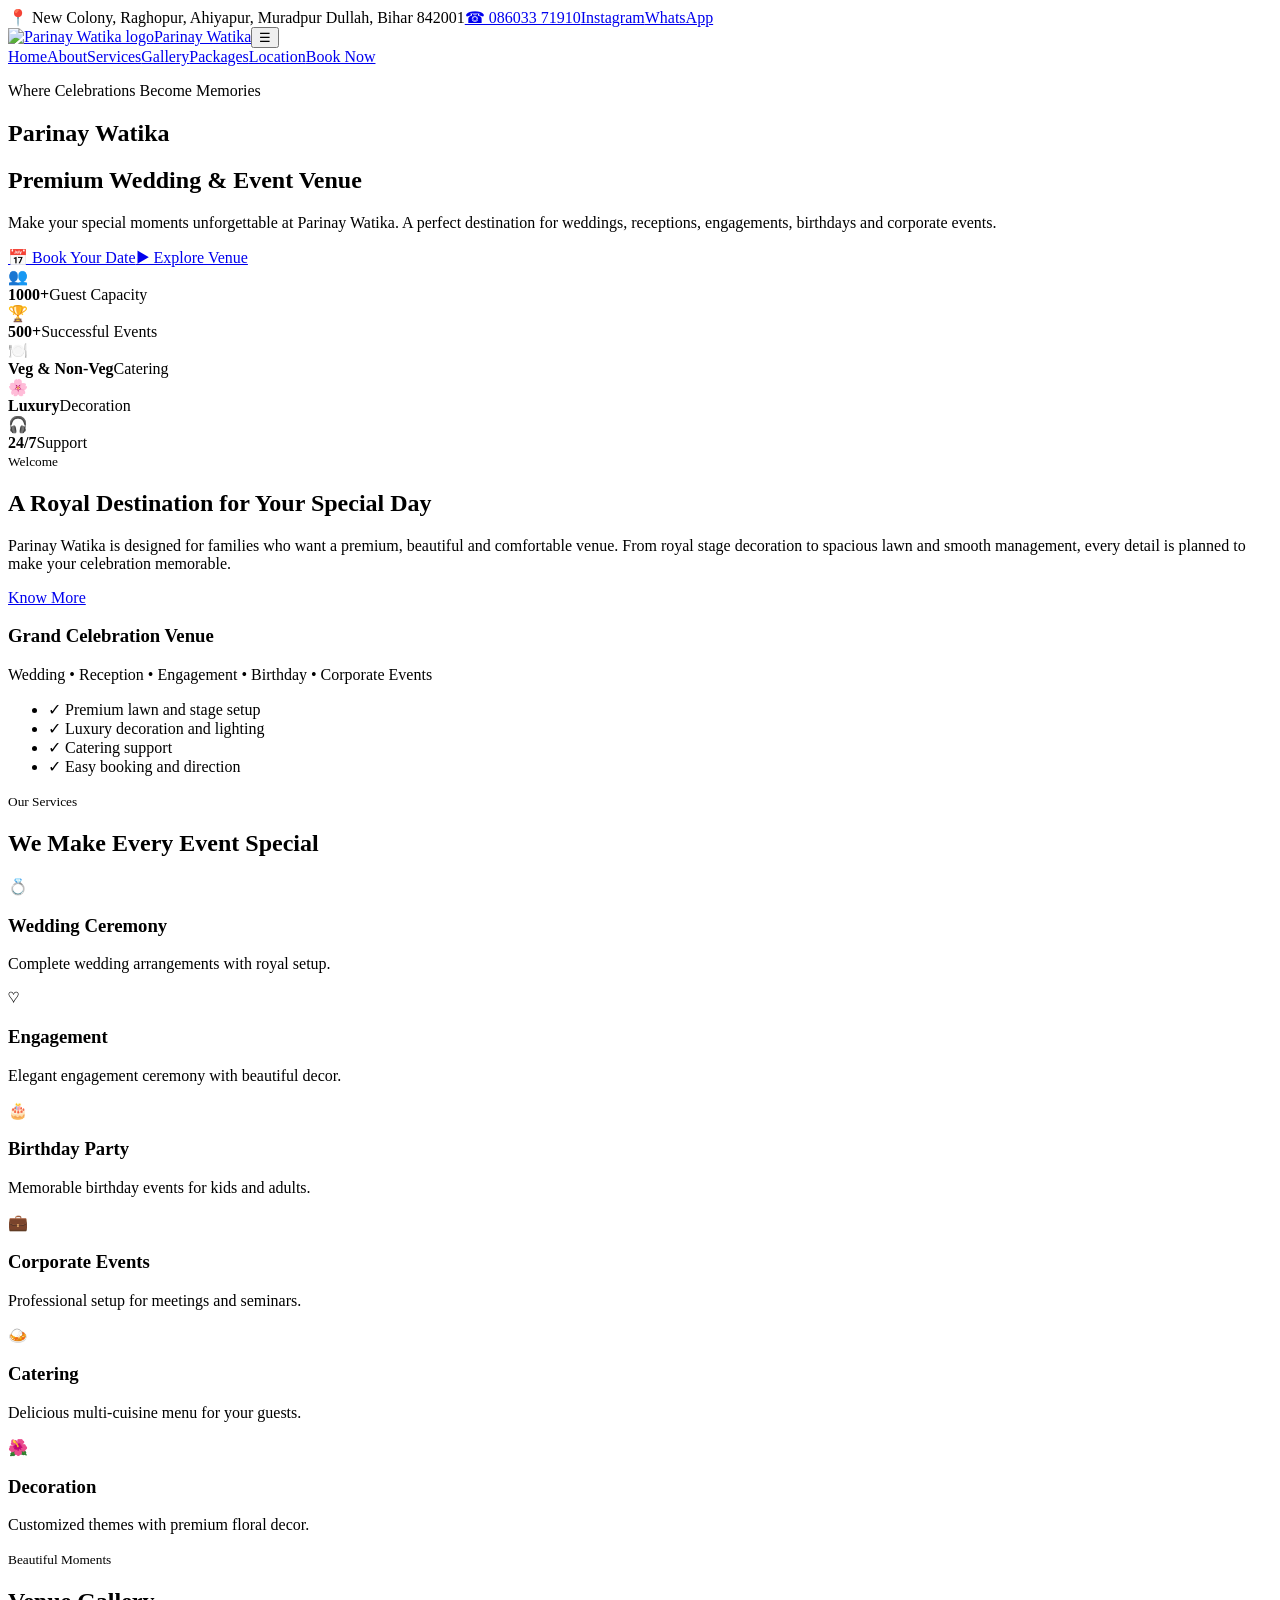
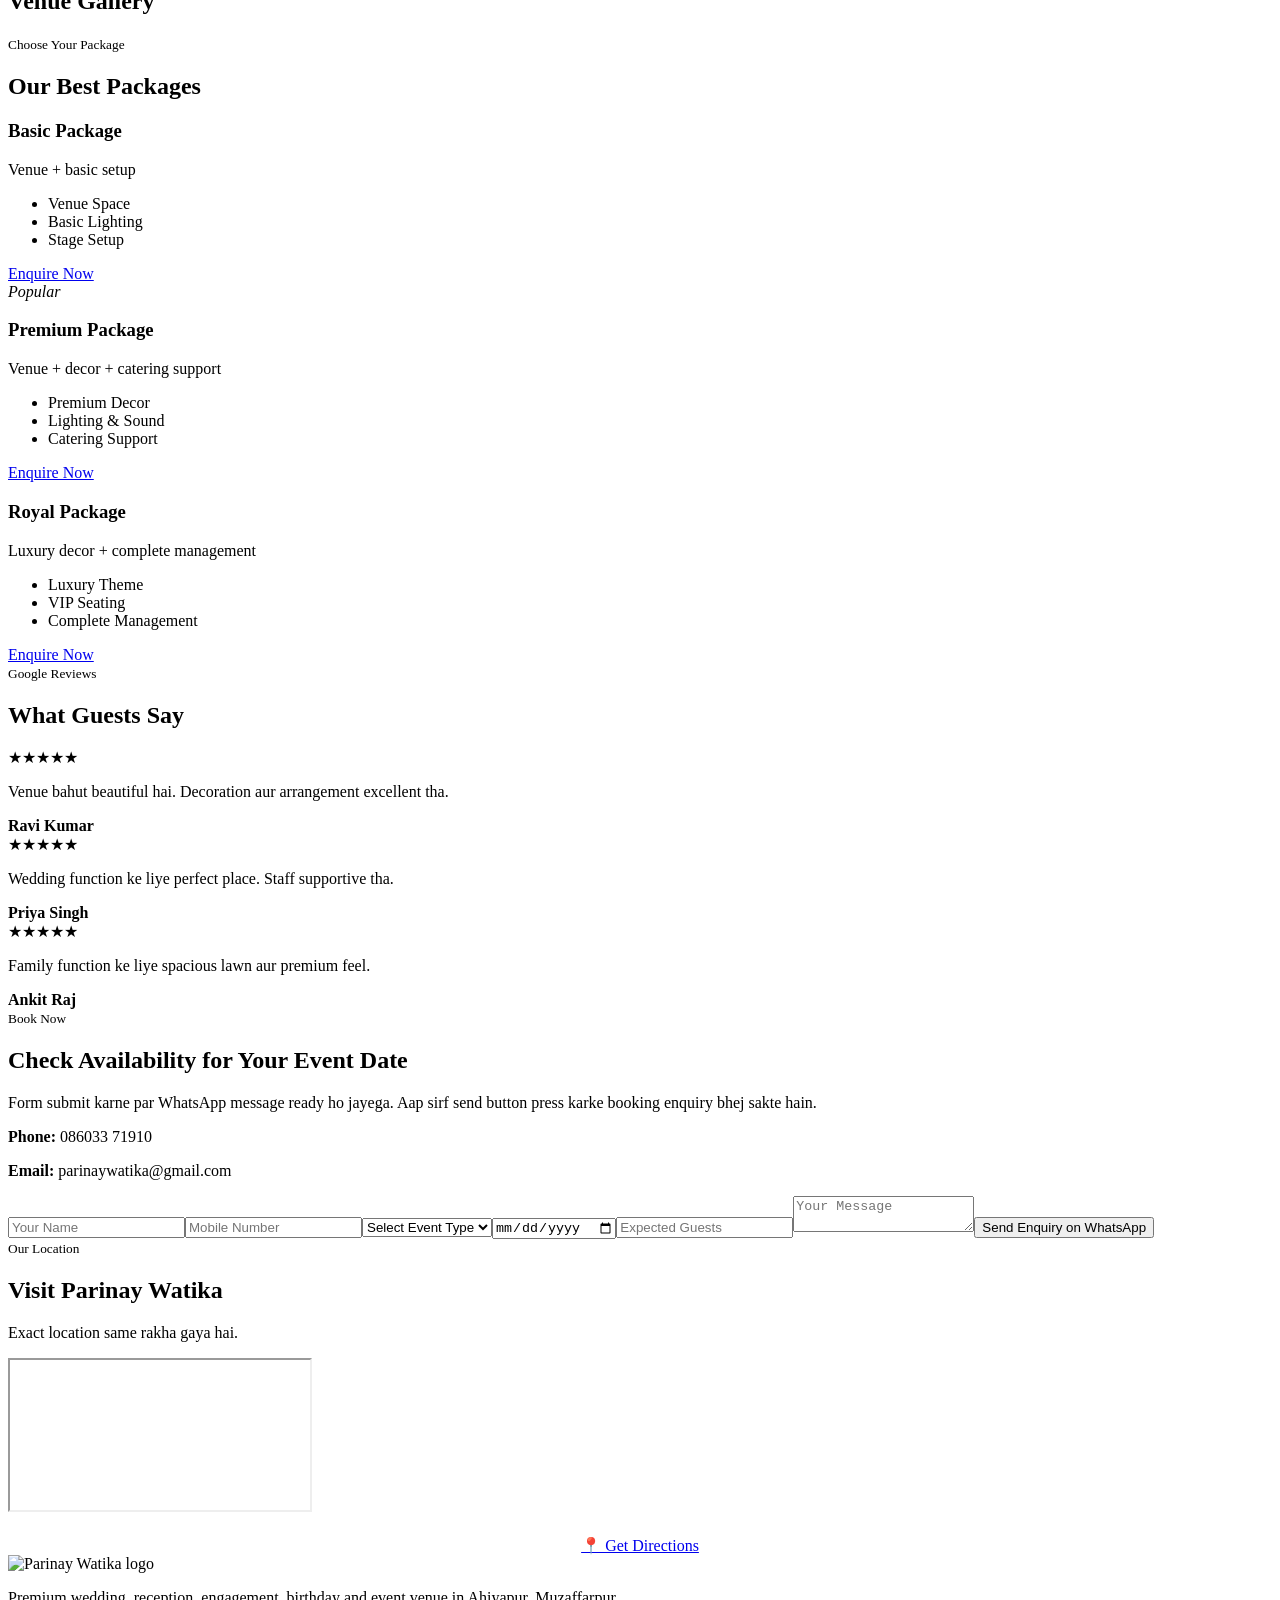
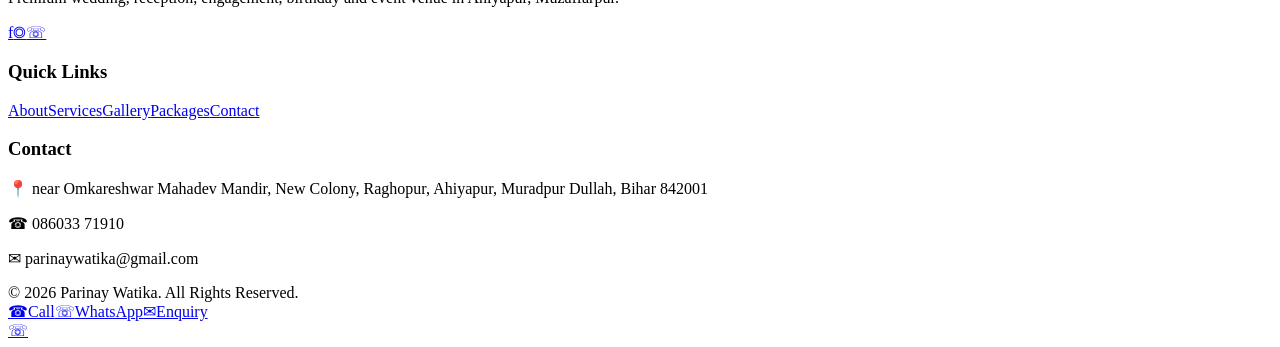
==== commit 59b4b088: "Add files via upload" ====
--- a/index.html
+++ b/index.html
@@ -5,52 +5,11 @@
   <meta name="viewport" content="width=device-width, initial-scale=1.0" />
   <title>Parinay Watika | Premium Wedding & Event Venue</title>
   <meta name="description" content="Parinay Watika - premium wedding, reception, engagement, birthday and event venue in Ahiyapur, Muzaffarpur, Bihar." />
-  <style>
-    :root{--maroon:#6b0508;--maroon2:#8b0a10;--black:#080706;--gold:#d6a94a;--gold2:#ffe59a;--cream:#fff8ea;--text:#2b1714;}
-    *{box-sizing:border-box;margin:0;padding:0}
-    html{scroll-behavior:smooth}
-    body{font-family:Georgia,'Times New Roman',serif;background:#080706;color:var(--text);line-height:1.6}
-    a{text-decoration:none;color:inherit}
-    .topbar{background:linear-gradient(90deg,#4b0205,#8b0a10,#4b0205);color:#ffe8b1;display:flex;justify-content:space-between;gap:20px;padding:9px 7%;font-family:Arial,sans-serif;font-size:14px;border-bottom:1px solid rgba(214,169,74,.45)}
-    .topbar span{display:inline-flex;gap:8px;align-items:center} .topbar a{color:#ffe8b1;margin-left:14px}
-    .navbar{position:sticky;top:0;z-index:1000;background:rgba(8,7,6,.96);backdrop-filter:blur(14px);border-bottom:1px solid rgba(214,169,74,.3);display:flex;justify-content:space-between;align-items:center;padding:12px 7%}
-    .brand{display:flex;align-items:center;gap:14px;color:var(--gold2);font-weight:800;text-transform:uppercase;letter-spacing:.5px;font-size:22px}
-    .brand img{width:76px;height:76px;object-fit:contain;display:block}
-    .navlinks{display:flex;align-items:center;gap:28px;font-family:Arial,sans-serif;text-transform:uppercase;font-size:14px;font-weight:700}
-    .navlinks a{color:#fff7e6} .navlinks a:hover{color:var(--gold)}
-    .book{border:1px solid var(--gold);border-radius:5px;padding:11px 18px;color:var(--gold2)!important}
-    .menu{display:none;background:none;border:1px solid var(--gold);color:var(--gold2);font-size:22px;border-radius:5px;padding:7px 10px}
-    .hero{position:relative;min-height:700px;display:flex;align-items:center;padding:90px 7%;background:linear-gradient(90deg,rgba(0,0,0,.88),rgba(0,0,0,.42),rgba(0,0,0,.78)),url('https://images.unsplash.com/photo-1519741497674-611481863552?auto=format&fit=crop&w=1800&q=80') center/cover;color:#fff;overflow:hidden}
-    .hero:after{content:"";position:absolute;inset:0;background:radial-gradient(circle at 72% 24%,rgba(214,169,74,.24),transparent 28%),linear-gradient(0deg,rgba(8,7,6,.9),transparent 35%)}
-    .hero-content{position:relative;z-index:2;max-width:680px}
-    .script{color:var(--gold2);font-style:italic;font-size:19px;margin-bottom:16px}
-    h1{font-size:78px;line-height:.95;text-transform:uppercase;letter-spacing:2px;color:white;text-shadow:0 10px 25px rgba(0,0,0,.5)}
-    h1 span{display:block;color:var(--gold2)}
-    .hero h2{color:var(--gold);font-size:24px;text-transform:uppercase;letter-spacing:1.2px;margin:20px 0 10px}
-    .lead{font-family:Arial,sans-serif;font-size:18px;color:#fff4dc;max-width:620px;margin-bottom:24px}
-    .btn{display:inline-flex;align-items:center;gap:10px;border-radius:6px;padding:14px 26px;font-family:Arial,sans-serif;font-weight:800;margin:8px 10px 8px 0;border:1px solid var(--gold);transition:.25s}
-    .btn:hover{transform:translateY(-3px);box-shadow:0 15px 30px rgba(0,0,0,.35)} .primary{background:linear-gradient(135deg,var(--gold2),#b87918);color:#190b05} .ghost{color:var(--gold2);background:rgba(0,0,0,.35)} .darkbtn{background:var(--maroon);color:white}
-    .stats{position:relative;z-index:5;margin:-58px 7% 0;background:linear-gradient(90deg,#69070b,#910c13,#69070b);border:1px solid var(--gold);border-radius:12px;display:grid;grid-template-columns:repeat(5,1fr);color:#fff5dc;overflow:hidden}
-    .stats div{text-align:center;padding:22px 15px;border-right:1px solid rgba(255,232,177,.3)} .stats div:last-child{border-right:0} .stats b{display:block;color:white;font-size:20px} .stats span{font-family:Arial,sans-serif;font-size:13px;color:#ffe8b1} .stats .ico{font-size:30px;color:var(--gold2)}
-    section{padding:80px 7%} .section-title{text-align:center;margin-bottom:36px} .section-title small{display:block;color:#9e6918;text-transform:uppercase;font-family:Arial,sans-serif;font-weight:800;letter-spacing:1.2px} .section-title h2{font-size:42px;color:#2a1212;line-height:1.2}
-    .welcome{display:grid;grid-template-columns:1.05fr .95fr;gap:50px;align-items:center;background:var(--cream)} .welcome p{font-family:Arial,sans-serif;font-size:17px;margin:16px 0;color:#4a2b22}
-    .venue-card{background:linear-gradient(145deg,#130f0b,#321911);border:1px solid var(--gold);border-radius:18px;padding:38px;color:white;box-shadow:0 25px 60px rgba(0,0,0,.22)} .venue-card h3{color:var(--gold2);font-size:28px;margin-bottom:12px} .venue-card li{margin:11px 0;font-family:Arial,sans-serif;color:#fff4dc}
-    .services{background:#fffaf0} .cards{display:grid;grid-template-columns:repeat(3,1fr);gap:20px} .card{background:#fff;border:1px solid #e3c78e;border-radius:12px;padding:28px;text-align:center;box-shadow:0 12px 28px rgba(70,30,0,.08);transition:.25s} .card:hover{transform:translateY(-7px)} .card .ico{font-size:42px;color:#b8842e} .card h3{font-size:22px;margin:10px 0;color:#351212} .card p{font-family:Arial,sans-serif;color:#5a4035}
-    .gallery,.packages,.testimonials{background:#090807;color:white;background-image:radial-gradient(rgba(214,169,74,.08) 1px,transparent 1px);background-size:18px 18px} .gallery .section-title h2,.packages .section-title h2,.testimonials .section-title h2{color:white} .gallery .section-title small,.packages .section-title small,.testimonials .section-title small{color:var(--gold2)}
-    .gallery-grid{display:grid;grid-template-columns:repeat(3,1fr);gap:16px} .g{height:210px;border:1px solid var(--gold);border-radius:10px;background-size:cover;background-position:center;position:relative;overflow:hidden} .g:after{content:attr(data-title);position:absolute;left:0;right:0;bottom:0;padding:13px 16px;background:linear-gradient(transparent,rgba(0,0,0,.82));color:var(--gold2);font-weight:800}
-    .g:nth-child(1){background-image:url('https://images.unsplash.com/photo-1464366400600-7168b8af9bc3?auto=format&fit=crop&w=900&q=80')} .g:nth-child(2){background-image:url('https://images.unsplash.com/photo-1519225421980-715cb0215aed?auto=format&fit=crop&w=900&q=80')} .g:nth-child(3){background-image:url('https://images.unsplash.com/photo-1523438885200-e635ba2c371e?auto=format&fit=crop&w=900&q=80')} .g:nth-child(4){background-image:url('https://images.unsplash.com/photo-1511795409834-ef04bbd61622?auto=format&fit=crop&w=900&q=80')} .g:nth-child(5){background-image:url('https://images.unsplash.com/photo-1519167758481-83f550bb49b3?auto=format&fit=crop&w=900&q=80')} .g:nth-child(6){background-image:url('https://images.unsplash.com/photo-1513278974582-3e1b4a4fa21e?auto=format&fit=crop&w=900&q=80')}
-    .package-grid{display:grid;grid-template-columns:repeat(3,1fr);gap:24px} .pkg{position:relative;background:linear-gradient(180deg,#78080e,#390406);border:1px solid var(--gold);border-radius:12px;text-align:center;padding:40px 24px;color:white} .pkg.featured{transform:scale(1.04);box-shadow:0 0 38px rgba(214,169,74,.22)} .pkg em{position:absolute;top:0;right:0;background:var(--gold2);color:#290d05;padding:8px 14px;border-radius:0 12px 0 12px;font-style:normal;font-family:Arial;font-size:12px;font-weight:800} .pkg h3{color:var(--gold2);font-size:25px} .pkg p,.pkg li{font-family:Arial,sans-serif;color:#fff4dc} .pkg ul{list-style:none;margin:22px 0} .pkg li{margin:9px 0}
-    .test-grid{display:grid;grid-template-columns:repeat(3,1fr);gap:20px} .review{background:#fffaf0;color:#321717;border:1px solid var(--gold);border-radius:12px;padding:25px} .stars{color:#b8842e;font-size:20px;margin-bottom:10px} .review p{font-family:Arial,sans-serif}
-    .booking{background:var(--cream);display:grid;grid-template-columns:.95fr 1.05fr;gap:45px;align-items:start} .booking p{font-family:Arial,sans-serif;margin:12px 0;color:#4a2b22} form{background:#fff;border:1px solid #e6c781;border-radius:14px;padding:25px;box-shadow:0 25px 60px rgba(0,0,0,.13)} input,select,textarea{width:100%;padding:15px;margin:8px 0;border:1px solid #d8bc83;border-radius:7px;font-family:Arial,sans-serif;font-size:15px} textarea{height:110px} button.btn{cursor:pointer;width:100%;justify-content:center}
-    .map-section{background:#090807;color:white} .map-section .section-title h2{color:white} .map-section iframe{width:100%;height:430px;border:0;border-radius:15px;box-shadow:0 25px 55px rgba(0,0,0,.35);background:#ddd}
-    footer{background:#060505;color:#ead6ae;padding:60px 7% 20px;border-top:1px solid var(--gold)} .footer-grid{display:grid;grid-template-columns:1.3fr .7fr 1.2fr;gap:40px} .footer-logo{width:150px;display:block;margin-bottom:15px} footer h3{color:var(--gold2);margin-bottom:13px} footer a{display:block;margin:8px 0;color:#ead6ae;font-family:Arial,sans-serif} footer p{font-family:Arial,sans-serif;color:#d9c7a4} .socials{display:flex;gap:12px;margin-top:14px} .socials a{width:42px;height:42px;border:1px solid var(--gold);display:grid;place-items:center;border-radius:50%;color:var(--gold2)} .copy{text-align:center;border-top:1px solid rgba(214,169,74,.25);padding-top:20px;margin-top:30px;font-family:Arial,sans-serif}
-    .side-actions{position:fixed;right:18px;top:45%;z-index:100;background:rgba(12,9,7,.88);border:1px solid var(--gold);border-radius:18px;overflow:hidden} .side-actions a{display:flex;flex-direction:column;align-items:center;gap:3px;color:var(--gold2);padding:13px 11px;border-bottom:1px solid rgba(214,169,74,.25);font-family:Arial,sans-serif;font-size:12px} .float-whatsapp{position:fixed;right:20px;bottom:20px;background:#25d366;color:white;width:58px;height:58px;border-radius:50%;display:grid;place-items:center;font-size:28px;z-index:101;box-shadow:0 10px 30px rgba(0,0,0,.35)}
-    @media(max-width:950px){.topbar{display:none}.menu{display:block}.navbar{padding:10px 5%}.brand img{width:58px;height:58px}.brand span{font-size:16px}.navlinks{display:none;position:absolute;top:82px;left:0;right:0;background:#090807;flex-direction:column;padding:24px}.navlinks.active{display:flex}.hero{min-height:620px;padding:70px 5%}h1{font-size:48px}.hero h2{font-size:19px}.stats,.cards,.gallery-grid,.package-grid,.test-grid,.booking,.welcome,.footer-grid{grid-template-columns:1fr}.stats{margin:0;border-radius:0}.stats div{border-right:0;border-bottom:1px solid rgba(255,232,177,.25)}section{padding:60px 5%}.section-title h2{font-size:32px}.side-actions{display:none}.pkg.featured{transform:none}}
-  </style>
+  <link rel="stylesheet" href="css/style.css" />
 </head>
 <body>
   <div class="topbar"><span>📍 New Colony, Raghopur, Ahiyapur, Muradpur Dullah, Bihar 842001</span><span><a href="tel:+918603371910">☎ 086033 71910</a><a href="https://www.instagram.com/mr_babuan_king" target="_blank">Instagram</a><a href="https://wa.me/918603371910" target="_blank">WhatsApp</a></span></div>
-  <nav class="navbar"><a class="brand" href="#home"><img src="[data-uri]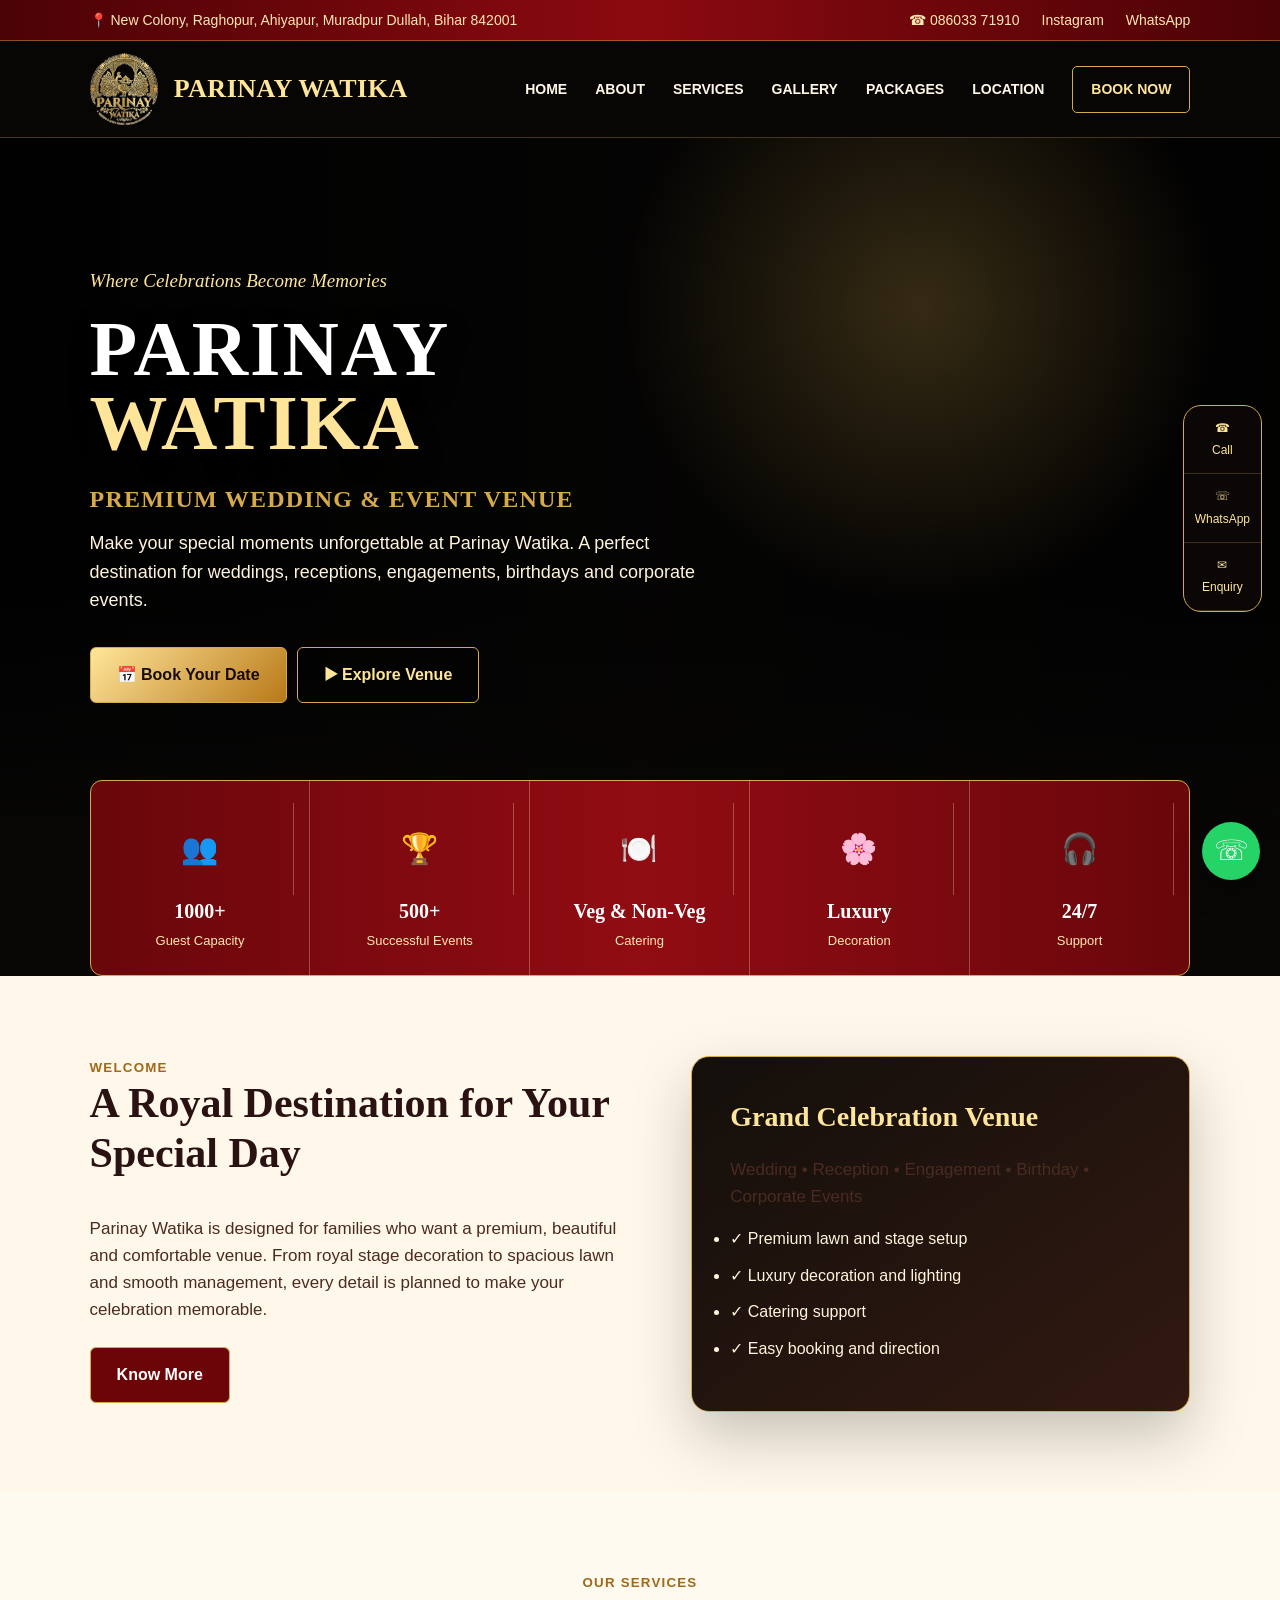
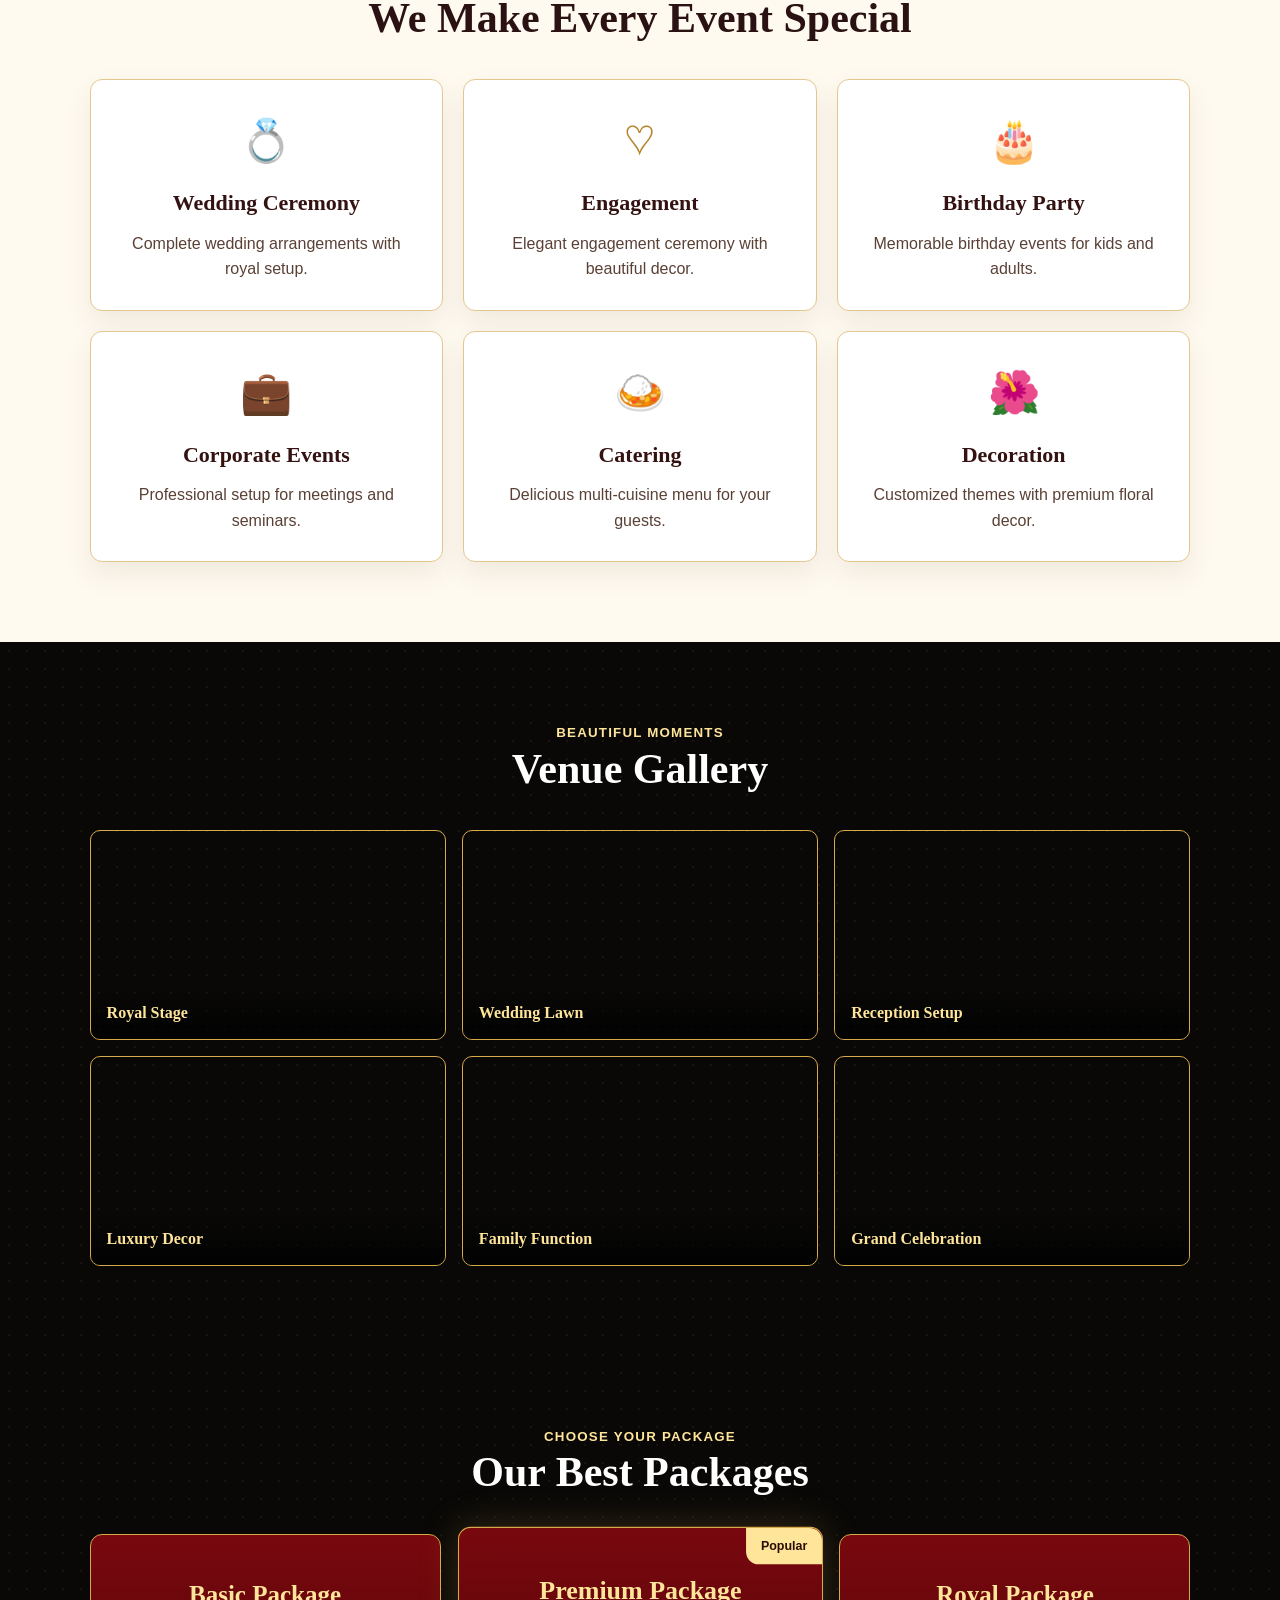
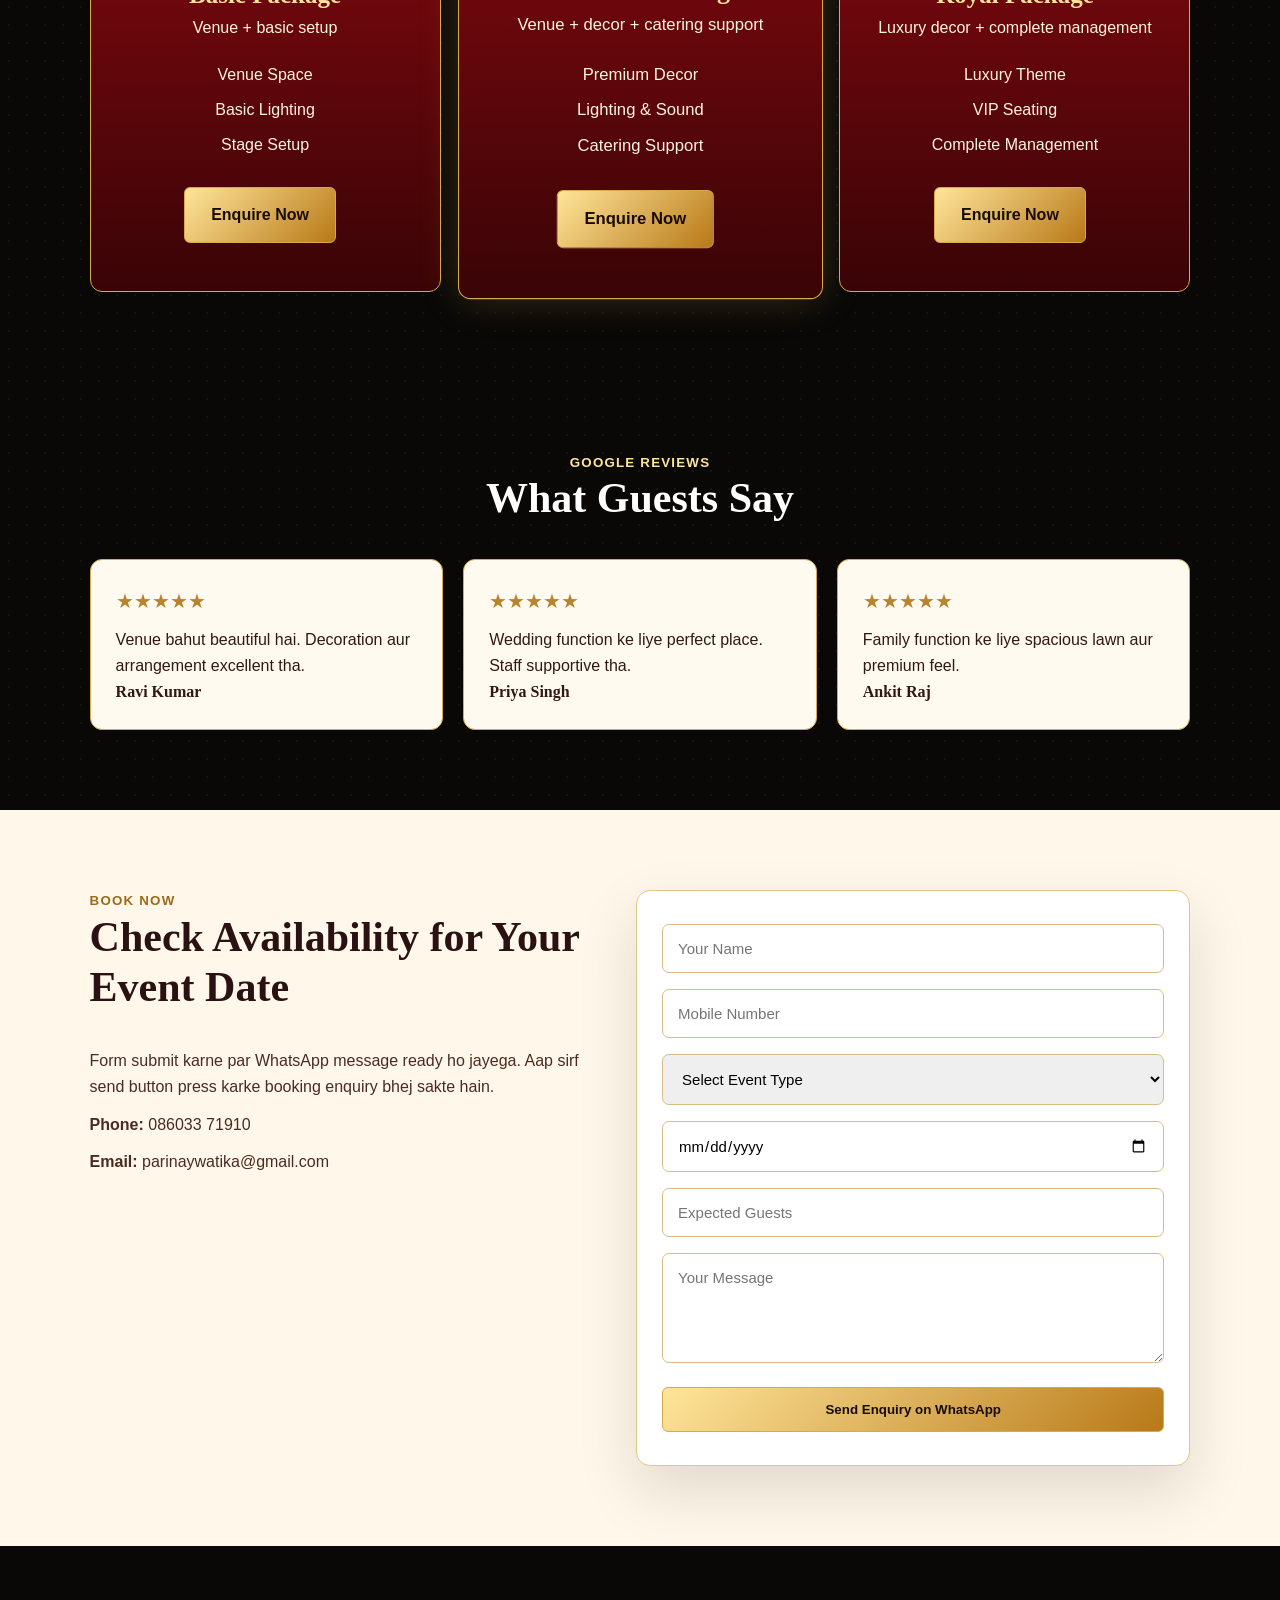
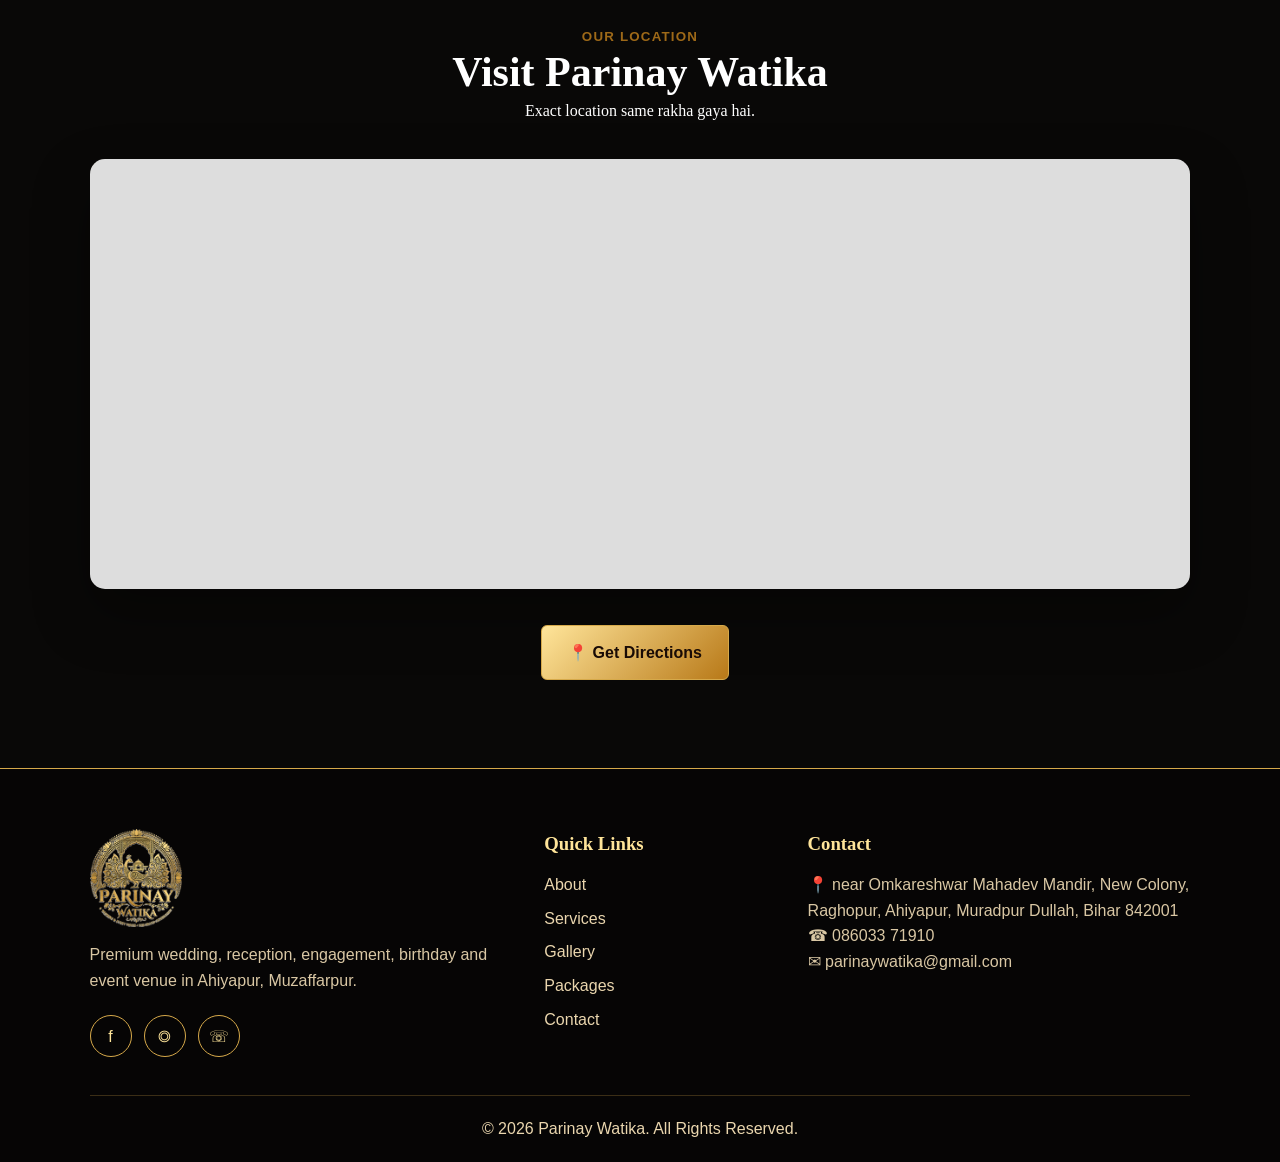
==== commit a8cd0415: "Add files via upload" ====
--- a/index.html
+++ b/index.html
@@ -5,11 +5,66 @@
   <meta name="viewport" content="width=device-width, initial-scale=1.0" />
   <title>Parinay Watika | Premium Wedding & Event Venue</title>
   <meta name="description" content="Parinay Watika - premium wedding, reception, engagement, birthday and event venue in Ahiyapur, Muzaffarpur, Bihar." />
-  <link rel="stylesheet" href="css/style.css" />
+  <style>
+:root{--maroon:#6b0508;--maroon2:#8b0a10;--black:#080706;--gold:#d6a94a;--gold2:#ffe59a;--cream:#fff8ea;--text:#2b1714;}
+    *{box-sizing:border-box;margin:0;padding:0}
+    html{scroll-behavior:smooth}
+    body{font-family:Georgia,'Times New Roman',serif;background:#080706;color:var(--text);line-height:1.6}
+    a{text-decoration:none;color:inherit}
+    .topbar{background:linear-gradient(90deg,#4b0205,#8b0a10,#4b0205);color:#ffe8b1;display:flex;justify-content:space-between;gap:20px;padding:9px 7%;font-family:Arial,sans-serif;font-size:14px;border-bottom:1px solid rgba(214,169,74,.45)}
+    .topbar span{display:inline-flex;gap:8px;align-items:center} .topbar a{color:#ffe8b1;margin-left:14px}
+    .navbar{position:sticky;top:0;z-index:1000;background:rgba(8,7,6,.96);backdrop-filter:blur(14px);border-bottom:1px solid rgba(214,169,74,.3);display:flex;justify-content:space-between;align-items:center;padding:12px 7%}
+    .brand{display:flex;align-items:center;gap:14px;color:var(--gold2);font-weight:800;text-transform:uppercase;letter-spacing:.5px;font-size:22px}
+    .brand img{width:76px;height:76px;object-fit:contain;display:block}
+    .navlinks{display:flex;align-items:center;gap:28px;font-family:Arial,sans-serif;text-transform:uppercase;font-size:14px;font-weight:700}
+    .navlinks a{color:#fff7e6} .navlinks a:hover{color:var(--gold)}
+    .book{border:1px solid var(--gold);border-radius:5px;padding:11px 18px;color:var(--gold2)!important}
+    .menu{display:none;background:none;border:1px solid var(--gold);color:var(--gold2);font-size:22px;border-radius:5px;padding:7px 10px}
+    .hero{position:relative;min-height:700px;display:flex;align-items:center;padding:90px 7%;background:linear-gradient(90deg,rgba(0,0,0,.88),rgba(0,0,0,.42),rgba(0,0,0,.78)),url('https://images.unsplash.com/photo-1519741497674-611481863552?auto=format&fit=crop&w=1800&q=80') center/cover;color:#fff;overflow:hidden}
+    .hero:after{content:"";position:absolute;inset:0;background:radial-gradient(circle at 72% 24%,rgba(214,169,74,.24),transparent 28%),linear-gradient(0deg,rgba(8,7,6,.9),transparent 35%)}
+    .hero-content{position:relative;z-index:2;max-width:680px}
+    .script{color:var(--gold2);font-style:italic;font-size:19px;margin-bottom:16px}
+    h1{font-size:78px;line-height:.95;text-transform:uppercase;letter-spacing:2px;color:white;text-shadow:0 10px 25px rgba(0,0,0,.5)}
+    h1 span{display:block;color:var(--gold2)}
+    .hero h2{color:var(--gold);font-size:24px;text-transform:uppercase;letter-spacing:1.2px;margin:20px 0 10px}
+    .lead{font-family:Arial,sans-serif;font-size:18px;color:#fff4dc;max-width:620px;margin-bottom:24px}
+    .btn{display:inline-flex;align-items:center;gap:10px;border-radius:6px;padding:14px 26px;font-family:Arial,sans-serif;font-weight:800;margin:8px 10px 8px 0;border:1px solid var(--gold);transition:.25s}
+    .btn:hover{transform:translateY(-3px);box-shadow:0 15px 30px rgba(0,0,0,.35)} .primary{background:linear-gradient(135deg,var(--gold2),#b87918);color:#190b05} .ghost{color:var(--gold2);background:rgba(0,0,0,.35)} .darkbtn{background:var(--maroon);color:white}
+    .stats{position:relative;z-index:5;margin:-58px 7% 0;background:linear-gradient(90deg,#69070b,#910c13,#69070b);border:1px solid var(--gold);border-radius:12px;display:grid;grid-template-columns:repeat(5,1fr);color:#fff5dc;overflow:hidden}
+    .stats div{text-align:center;padding:22px 15px;border-right:1px solid rgba(255,232,177,.3)} .stats div:last-child{border-right:0} .stats b{display:block;color:white;font-size:20px} .stats span{font-family:Arial,sans-serif;font-size:13px;color:#ffe8b1} .stats .ico{font-size:30px;color:var(--gold2)}
+    section{padding:80px 7%} .section-title{text-align:center;margin-bottom:36px} .section-title small{display:block;color:#9e6918;text-transform:uppercase;font-family:Arial,sans-serif;font-weight:800;letter-spacing:1.2px} .section-title h2{font-size:42px;color:#2a1212;line-height:1.2}
+    .welcome{display:grid;grid-template-columns:1.05fr .95fr;gap:50px;align-items:center;background:var(--cream)} .welcome p{font-family:Arial,sans-serif;font-size:17px;margin:16px 0;color:#4a2b22}
+    .venue-card{background:linear-gradient(145deg,#130f0b,#321911);border:1px solid var(--gold);border-radius:18px;padding:38px;color:white;box-shadow:0 25px 60px rgba(0,0,0,.22)} .venue-card h3{color:var(--gold2);font-size:28px;margin-bottom:12px} .venue-card li{margin:11px 0;font-family:Arial,sans-serif;color:#fff4dc}
+    .services{background:#fffaf0} .cards{display:grid;grid-template-columns:repeat(3,1fr);gap:20px} .card{background:#fff;border:1px solid #e3c78e;border-radius:12px;padding:28px;text-align:center;box-shadow:0 12px 28px rgba(70,30,0,.08);transition:.25s} .card:hover{transform:translateY(-7px)} .card .ico{font-size:42px;color:#b8842e} .card h3{font-size:22px;margin:10px 0;color:#351212} .card p{font-family:Arial,sans-serif;color:#5a4035}
+    .gallery,.packages,.testimonials{background:#090807;color:white;background-image:radial-gradient(rgba(214,169,74,.08) 1px,transparent 1px);background-size:18px 18px} .gallery .section-title h2,.packages .section-title h2,.testimonials .section-title h2{color:white} .gallery .section-title small,.packages .section-title small,.testimonials .section-title small{color:var(--gold2)}
+    .gallery-grid{display:grid;grid-template-columns:repeat(3,1fr);gap:16px} .g{height:210px;border:1px solid var(--gold);border-radius:10px;background-size:cover;background-position:center;position:relative;overflow:hidden} .g:after{content:attr(data-title);position:absolute;left:0;right:0;bottom:0;padding:13px 16px;background:linear-gradient(transparent,rgba(0,0,0,.82));color:var(--gold2);font-weight:800}
+    .g:nth-child(1){background-image:url('https://images.unsplash.com/photo-1464366400600-7168b8af9bc3?auto=format&fit=crop&w=900&q=80')} .g:nth-child(2){background-image:url('https://images.unsplash.com/photo-1519225421980-715cb0215aed?auto=format&fit=crop&w=900&q=80')} .g:nth-child(3){background-image:url('https://images.unsplash.com/photo-1523438885200-e635ba2c371e?auto=format&fit=crop&w=900&q=80')} .g:nth-child(4){background-image:url('https://images.unsplash.com/photo-1511795409834-ef04bbd61622?auto=format&fit=crop&w=900&q=80')} .g:nth-child(5){background-image:url('https://images.unsplash.com/photo-1519167758481-83f550bb49b3?auto=format&fit=crop&w=900&q=80')} .g:nth-child(6){background-image:url('https://images.unsplash.com/photo-1513278974582-3e1b4a4fa21e?auto=format&fit=crop&w=900&q=80')}
+    .package-grid{display:grid;grid-template-columns:repeat(3,1fr);gap:24px} .pkg{position:relative;background:linear-gradient(180deg,#78080e,#390406);border:1px solid var(--gold);border-radius:12px;text-align:center;padding:40px 24px;color:white} .pkg.featured{transform:scale(1.04);box-shadow:0 0 38px rgba(214,169,74,.22)} .pkg em{position:absolute;top:0;right:0;background:var(--gold2);color:#290d05;padding:8px 14px;border-radius:0 12px 0 12px;font-style:normal;font-family:Arial;font-size:12px;font-weight:800} .pkg h3{color:var(--gold2);font-size:25px} .pkg p,.pkg li{font-family:Arial,sans-serif;color:#fff4dc} .pkg ul{list-style:none;margin:22px 0} .pkg li{margin:9px 0}
+    .test-grid{display:grid;grid-template-columns:repeat(3,1fr);gap:20px} .review{background:#fffaf0;color:#321717;border:1px solid var(--gold);border-radius:12px;padding:25px} .stars{color:#b8842e;font-size:20px;margin-bottom:10px} .review p{font-family:Arial,sans-serif}
+    .booking{background:var(--cream);display:grid;grid-template-columns:.95fr 1.05fr;gap:45px;align-items:start} .booking p{font-family:Arial,sans-serif;margin:12px 0;color:#4a2b22} form{background:#fff;border:1px solid #e6c781;border-radius:14px;padding:25px;box-shadow:0 25px 60px rgba(0,0,0,.13)} input,select,textarea{width:100%;padding:15px;margin:8px 0;border:1px solid #d8bc83;border-radius:7px;font-family:Arial,sans-serif;font-size:15px} textarea{height:110px} button.btn{cursor:pointer;width:100%;justify-content:center}
+    .map-section{background:#090807;color:white} .map-section .section-title h2{color:white} .map-section iframe{width:100%;height:430px;border:0;border-radius:15px;box-shadow:0 25px 55px rgba(0,0,0,.35);background:#ddd}
+    footer{background:#060505;color:#ead6ae;padding:60px 7% 20px;border-top:1px solid var(--gold)} .footer-grid{display:grid;grid-template-columns:1.3fr .7fr 1.2fr;gap:40px} .footer-logo{width:150px;display:block;margin-bottom:15px} footer h3{color:var(--gold2);margin-bottom:13px} footer a{display:block;margin:8px 0;color:#ead6ae;font-family:Arial,sans-serif} footer p{font-family:Arial,sans-serif;color:#d9c7a4} .socials{display:flex;gap:12px;margin-top:14px} .socials a{width:42px;height:42px;border:1px solid var(--gold);display:grid;place-items:center;border-radius:50%;color:var(--gold2)} .copy{text-align:center;border-top:1px solid rgba(214,169,74,.25);padding-top:20px;margin-top:30px;font-family:Arial,sans-serif}
+    .side-actions{position:fixed;right:18px;top:45%;z-index:100;background:rgba(12,9,7,.88);border:1px solid var(--gold);border-radius:18px;overflow:hidden} .side-actions a{display:flex;flex-direction:column;align-items:center;gap:3px;color:var(--gold2);padding:13px 11px;border-bottom:1px solid rgba(214,169,74,.25);font-family:Arial,sans-serif;font-size:12px} .float-whatsapp{position:fixed;right:20px;bottom:20px;background:#25d366;color:white;width:58px;height:58px;border-radius:50%;display:grid;place-items:center;font-size:28px;z-index:101;box-shadow:0 10px 30px rgba(0,0,0,.35)}
+    @media(max-width:950px){.topbar{display:none}.menu{display:block}.navbar{padding:10px 5%}.brand img{width:58px;height:58px}.brand span{font-size:16px}.navlinks{display:none;position:absolute;top:82px;left:0;right:0;background:#090807;flex-direction:column;padding:24px}.navlinks.active{display:flex}.hero{min-height:620px;padding:70px 5%}h1{font-size:48px}.hero h2{font-size:19px}.stats,.cards,.gallery-grid,.package-grid,.test-grid,.booking,.welcome,.footer-grid{grid-template-columns:1fr}.stats{margin:0;border-radius:0}.stats div{border-right:0;border-bottom:1px solid rgba(255,232,177,.25)}section{padding:60px 5%}.section-title h2{font-size:32px}.side-actions{display:none}.pkg.featured{transform:none}}
+
+
+/* Final logo sizing */
+.brand img{height:70px;width:auto;object-fit:contain;}
+.footer-logo{height:95px;width:auto;object-fit:contain;}
+@media(max-width:950px){.brand img{height:56px}.footer-logo{height:82px}}
+
+/* Hosting safe logo fix */
+.brand img{height:72px!important;width:auto!important;max-width:115px!important;object-fit:contain!important;background:transparent!important;}
+.footer-logo{height:98px!important;width:auto!important;max-width:165px!important;object-fit:contain!important;background:transparent!important;}
+.brand{gap:16px!important;}
+.brand span{text-transform:uppercase!important;font-size:26px!important;color:#ffe59a!important;line-height:1!important;}
+@media(max-width:950px){.brand img{height:56px!important;max-width:88px!important}.brand span{font-size:16px!important}.footer-logo{height:82px!important}}
+
+</style>
 </head>
 <body>
   <div class="topbar"><span>📍 New Colony, Raghopur, Ahiyapur, Muradpur Dullah, Bihar 842001</span><span><a href="tel:+918603371910">☎ 086033 71910</a><a href="https://www.instagram.com/mr_babuan_king" target="_blank">Instagram</a><a href="https://wa.me/918603371910" target="_blank">WhatsApp</a></span></div>
-  <nav class="navbar"><a class="brand" href="#home"><img src="assets/images/logo.png" alt="Parinay Watika logo"><span>Parinay Watika</span></a><button class="menu" id="menuBtn">☰</button><div class="navlinks" id="navMenu"><a href="#home">Home</a><a href="#about">About</a><a href="#services">Services</a><a href="#gallery">Gallery</a><a href="#packages">Packages</a><a href="#location">Location</a><a class="book" href="#booking">Book Now</a></div></nav>
+  <nav class="navbar"><a class="brand" href="#home"><img src="[data-uri]